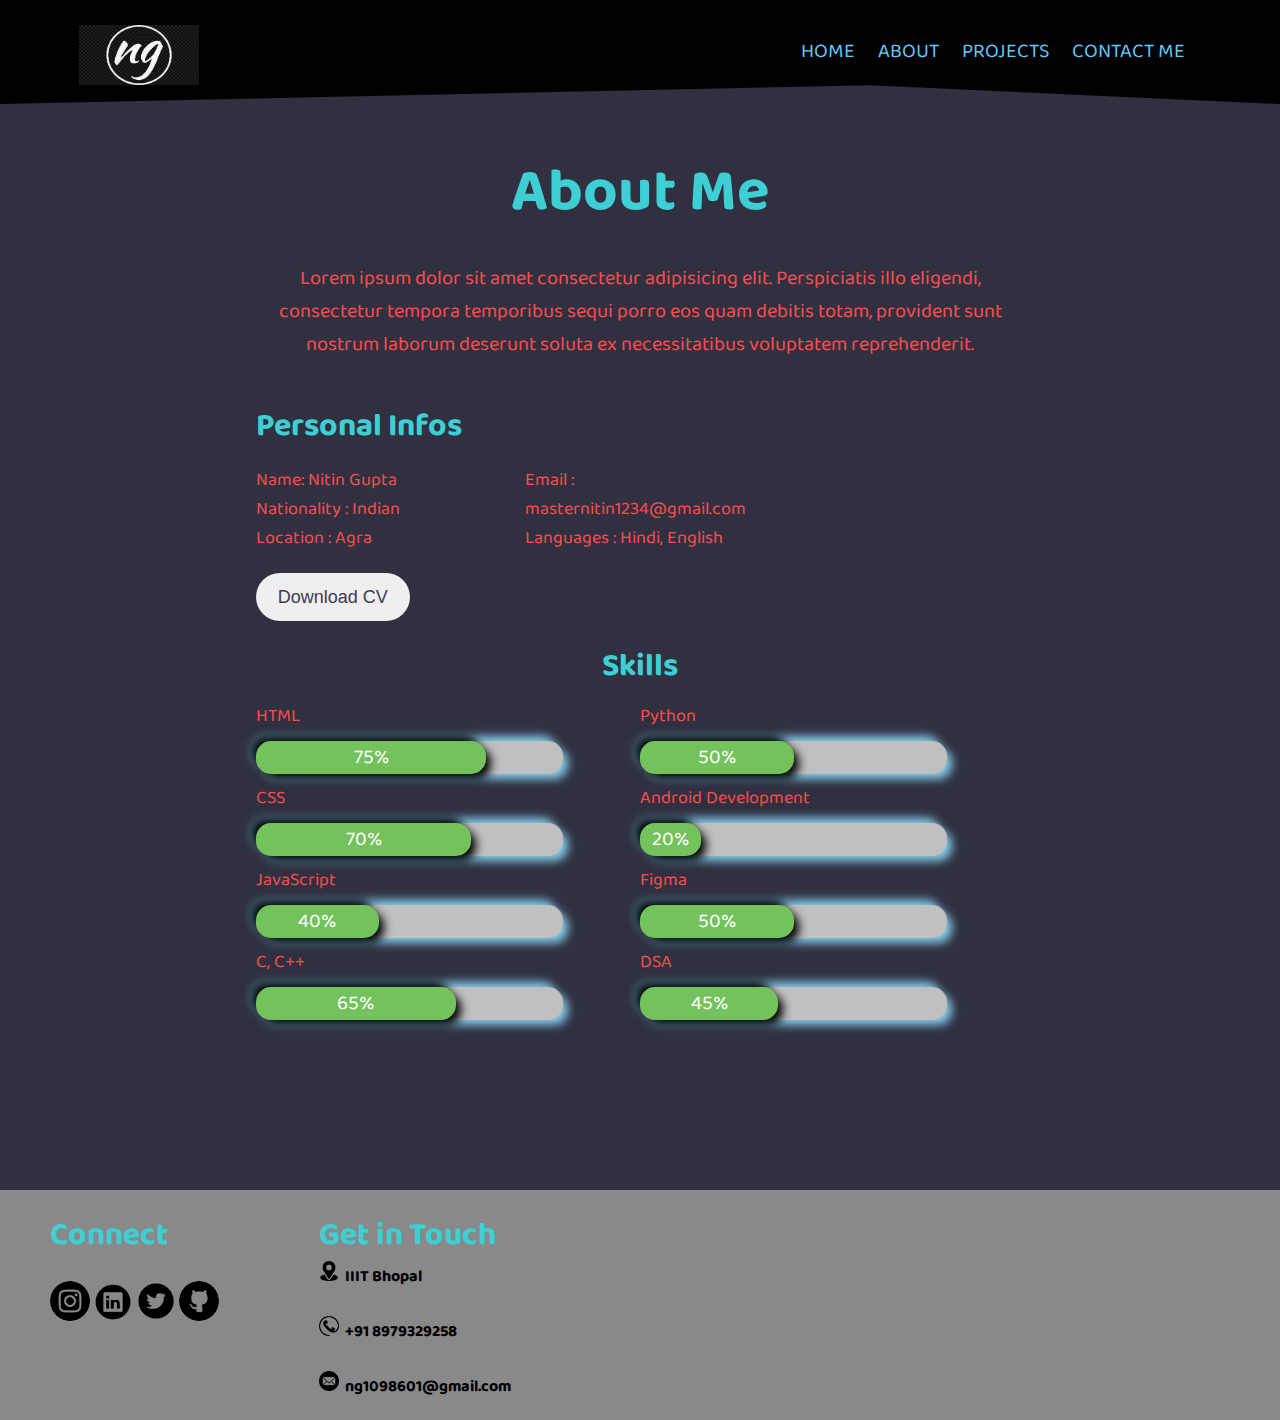
==== about.html @ 758a5ddd "test" ====
<!DOCTYPE html>
<html lang="en">
<head>
    <meta charset="UTF-8">
    <meta http-equiv="X-UA-Compatible" content="IE=edge">
    <meta name="viewport" content="width=device-width, initial-scale=1.0">
    <link rel="stylesheet" href="contact.css">
    <link rel="stylesheet" href="style1.css">
    <link rel="stylesheet" href="about.css">
    <link rel="preconnect" href="https://fonts.gstatic.com">
<link href="https://fonts.googleapis.com/css2?family=Baloo+Bhai+2&display=swap" rel="stylesheet">
    <title>About</title>
</head>
<body>
    <!-- header -->
    <header class="head">
        <div class="container">
            <nav id="main-nav" class=" flex items-center justify-between">
                <div class="left flex items-center">
                    <div class="branding">
                        <img class="logo" src="images/nik logo.png" alt="1">
                    </div>
                    <div class="task">
                        <a href="index.html">Home</a>
                        <a href="about.html">About</a>
                        <a href="projects.html">Projects</a>
                        <a href="contact.html">Contact Me</a>
                    </div>
                </div>
            </nav>
        </div>
    </header>

    <!-- about me start -->
    <h1 class="ab">About Me</h1>
    <div class="def">
        <p class="para">Lorem ipsum dolor sit amet consectetur adipisicing elit. Perspiciatis illo eligendi, consectetur tempora temporibus sequi porro eos quam debitis totam, provident sunt nostrum laborum deserunt soluta ex necessitatibus voluptatem reprehenderit.</p>
    </div>

    <div class="personal">
        <h1>Personal Infos</h1>
        <div class="info">
            <div class="leftinfo">
                <p>Name: Nitin Gupta</p>
                <p>Nationality : Indian</p>
                <p>Location : Agra</p>
            </div>
            <div class="rightinfo">
                <p>Email : masternitin1234@gmail.com</p>
                <p>Languages : Hindi, English</p>
            </div>
        </div>
        <a href="#" target="blank"><button class="cv"type="submit">Download CV</button></a>
    </div>
 <!-- skills start -->
    <h1 id="sk">Skills</h1>
    <div class="skills">
        
        <div class="skillsleft">
            <p>HTML</p>
            <div class="skillcontainer">
                <div class="ski html">75%</div>
            </div>
    
            <p>CSS</p>
            <div class="skillcontainer">
                <div class="ski css">70%</div>
            </div>
            <p>JavaScript</p>
            <div class="skillcontainer">
                <div class="ski javaScript">40%</div>
            </div>
            <p>C, C++</p>
            <div class="skillcontainer">
                <div class="ski c">65%</div>
            </div>
        </div>
        <div class="skillsright">
            <p>Python</p>
            <div class="skillcontainer">
                <div class="ski python">50%</div>
            </div>
            <p>Android Development</p>
            <div class="skillcontainer">
                <div class="ski android">20%</div>
            </div>
            <p>Figma</p>
            <div class="skillcontainer">
                <div class="ski figma">50%</div>
            </div>
            <p>DSA</p>
            <div class="skillcontainer">
                <div class="ski dsa">45%</div>
            </div>
        </div>
    </div>
    <!-- skills end  -->
    

    
    <!-- about me end -->

    <!-- footer -->
    <footer>
        <div class="last">
            <div class="connect">
                <h1>Connect</h1>
            <a href="https://www.instagram.com/nitin_gupta_i20i/" target="blank"><img src="images/insta.png" alt=""></a>
            <a href="https://www.linkedin.com/in/nitin-gupta-b915a81ba" target="blank"><img src="images/linkedln.png" alt=""></a>
            <a href="https://twitter.com/NitinGu13499448" target="blank"><img src="images/twitter.png" alt=""></a>
            <a href="https://github.com/nitingupta-max" target="blank"><img src="images/github.png" alt=""></a>

            </div>
            <div class="college">
                <h1>Get in Touch</h1>
                <h4><img src="images/location.png" alt="">&nbsp IIIT Bhopal</h4><br>
                <h4><img src="images/phone.png" alt="">&nbsp +91 8979329258</h4><br>
                <h4><img src="images/gmail.png" alt="">&nbsp ng1098601@gmail.com</h4>
            </div>
        </div>
    </footer>
    </nav>
    
</body>
</html>
---- contact.css ----
*{
    padding: 0;
    margin: 0;
    box-sizing: border-box;
}
body{
    background-color:#303041;
    font-family: "Baloo Bhai 2";
}
.cont1{
    color: #FFA800;
    justify-content: center;
    text-align: center;
    font-size: 52px;
    padding-top: 40px;
}
.link{
    justify-content: center;
    padding: 40px 0px 40px 0px;
    margin: 40px auto;
    color: aqua;
    text-align: center;
    background:#3D3A50;
    width: 40%;
    border-radius: 24px;
    box-shadow: 6px 6px 10px -1px #000,
                -6px -6px 10px -1px #000

}
button{
    margin-top: 20px;
    height: 3rem;
    width: 70%;
    border: none;
    border-radius: 24px;
    color: #3D3A50;
    font-size: 18px;
}
button:hover{
    transition: 1s;
    transform: scale(1.2);
}
head{
    background: var(--dark);
}
@media (max-width:492px){
    .link{
        width: 60%;
    }
    button{
        width:15rem;
        height: 3rem;


    }
}
---- style1.css ----
@import 'utilities.css';
:root{
    --primary:#63c9f8;
    --dark:#000;
    --pure:#FFFFFF;
    --ternary:#898989;
    --light:#F2F2F2;
    --secondary:#070606;

}
*{
    scroll-behavior: smooth;
    padding: 0;
    margin: 0;
    box-sizing:border-box ;
}
body{
    font-family: "Baloo Bhai 2";
    background-color:#303041;
}
html{
    scroll-behavior: smooth;
}
header{
    background: var(--dark);
    clip-path: polygon(0 0, 100% 0, 100% 100%,68% 82%,0 100%);
}
header nav .left  a{
    color: var(--primary);
    text-decoration: none;
    padding: 10px;
    text-transform: uppercase;
    transition: all 0.3s ease;
    font-size: 20px;

}
header nav .right{
    color: coral;
    text-decoration: none;
    text-transform: uppercase;
    font-size: 20px;
}
.task{
    padding-left: 37rem ;
    margin: 35px auto;
    width: 100%;
}
footer{
    margin-top: 160px;
    background: #898989;
    width: 100%;
    height: 230px;
    
}
.last{
    display: flex;
}
footer .last .connect img{
    height: 40px;
    width: 40px;
    border-radius: 50%;
    margin-top: 20px;
}
footer .last .connect img:hover{
    background: #3DCFD3;
    transform: scale(1.1);
}
footer .last .college img{
    height: 20px;
    width: 20px;

}
.connect{
    margin-left: 50px;
    margin-top: 20px;
    
}
.college{
    margin-left: 100px;
    margin-top: 20px;
}

.logo{
    padding-top:10px ;
    padding-bottom:10px ;
    height: 100px;
    width: 100px;
}

header nav .left a:hover
{
    color: white;
    text-decoration: underline;
}
.container{
    max-width: 1152px;
    padding: 0 15px;
    margin: 0 auto;
}

.photo .pleft img{
    
    width: 450px;
    
}
.photo .pright{
    color:var(--primary);
}

.photo{
    padding: 5rem 0;
}
.branding img {
    margin-top: 15px;
    height: 80px;
    width: 120px;
    filter: invert(96%);
  }
.photo .pright h3{
    margin-top: 50px;
    font-size: 4rem;
    font-weight: 100;
    margin-bottom: 1rem;  
}
.photo .pright h3 span{
    color: var(--primary);
}
.photo .pright p{
    line-height:1.9rem;
    margin-bottom:2rem;

}

.ng{
    border-radius: 50%;
    height: 500px;
    width: 500px;
}

/* section .container-2{
    display: grid;

    grid-template-columns: 1fr 1fr 1fr 1fr;
    /* grid-template-columns: repeat(auto-fill,minmax(200px,1fr)); */
    /* padding-left: 150px;
    padding-right: 150px; */
    /* grid-gap: 40px; */
    /* padding: 100px; */
    /* clip-path: polygon(0 0, 100% 0, 100% 100%,80% 85%,0 100%); */
    /* background: rgb(12, 11, 11); */
/* } */


.item1, .item2{
            
    text-align: center;
    font-size: 20px;
    color: var(--dark);
    /* font-family: cursive; */
    background:lightblue;
    /* padding: 30px; */
    /* border: 2px greenyellow solid; */
    border-radius: 50%;
    overflow: hidden;
    
   
}
.is{
    border-radius: 50%;
    height: 80%;
    width: 80%;
}
.ms{
    text-align: center;
    padding-bottom: 40px;
    font-size: 40px;
}
form{
    background: var(--dark);
    padding-top: 150px;
    padding-bottom: 200px;
}
.form-group input{
    font-size: 18px;
    text-align: center;
    display: block;
    width: 700px;
    padding: 4px;
    border: 2px solid black;
    border-radius: 25px;
    margin: 11px auto;

}
form h1,h3{
    padding-top: 40px;
    padding-bottom: 20px;
    text-align: center;
    color: var(--primary);
}
.btn-1{
    font-size: 20px;
    padding: 5px;
    margin-left: 300px;
    width: 50%;
    cursor: pointer;
}
.btn-1:hover{
    background: var(--primary);
}
section .container-2{
    padding: 40px;
    background-color: bisque;
}
section .container-3{
    display: grid;
    grid-template-columns: 1fr 1fr 1fr 1fr 1fr ;
    /* grid-template-columns: repeat(auto-fill,minmax(200px,1fr)); */
    padding: 60px;
    grid-gap: 30px;
    /* background: rgb(12, 11, 11); */
    background-color: bisque;
    clip-path: polygon(0 0, 100% 0, 100% 100%,80% 85%,0 100%);
}
.hobbies .is{
    height: 200px;
    width: 100%;
    padding: 20px;
    

}

 @media (max-width:1120px){
     .task{
         padding-left: 21rem;
     }
     .logo{
         margin-left:  90px;
     }
     header{
        background: var(--dark);
        clip-path: polygon(0 0, 100% 0, 100% 100%,50% 95%,0 100%);
    }
    .ng{
        margin-left: 55px;
    }
    .pright{
        margin-right: 55px;
    }
 }
 @media (max-width:1024px){
     .photo{
         display: block;
         margin-top: 0px;
         padding: 7rem 0;
     }
     .pright{
         text-align: center;
         justify-content: center;
         margin-top: 0px;
         width: 100%;
     }
     .ng{
         margin-left: 0px;
     }

     
}
@media (max-width:980px){
    .task{
        padding-left: 0rem;
    }
    .logo{
        margin-left: 56px;
    }
     
}
 @media (max-width:620px){
     
 }
 @media (max-width:492px){
     .last{
         display: block;
     }
     .connect{
         padding-top: 20px;
     }
    .college{
        margin-left: 50px;
    }
    footer{
        height: 400px;
    }
 }
---- about.css ----
body{
    font-family: "Baloo Bhai 2";
}
.ab{
    justify-content: center;
    font-size: 60px;
    text-align: center;
    margin-top: 40px;
    color: #3DCFD3;
    font-weight: bolder;
}
.para{
    margin-top: 20px;
    justify-content: center;
    text-align: center;
    font-size: 20px;
    color:#ff4d4d;
}
.def{
    justify-content: center;
    text-align: center;
    width: 60%;
    margin: 0px auto;
}
.personal{
    width: 60%;
    margin: 0px auto;
    margin-top: 40px;
}
.info{
    display: flex;
    margin-top: 14px;
}
.leftinfo, .rightinfo{
    text-align: left;
    width: 35%;
}
p{
    color: #ff4d4d;
    font-size: 18px;
    text-align: left;
}
.cv{
    width: 20%;

}
h1{
    color: #3DCFD3;
}
#sk{
    margin-top: 20px;
    color: #3DCFD3;
    text-align: center;
}
.skills{
    display: flex;
    width: 60%;
    margin: 10px auto;
}
.skillsleft,.skillsright{
    width: 60%;
}
.skillcontainer {
    background-color: rgb(192, 192, 192);
    width: 80%;
    margin-top: 10px;
    margin-bottom: 10px;
    border-radius: 15px;
    box-shadow: 6px 6px 10px -1px skyblue,
                -6px -6px 10px -1px skyblue
}

.ski {
    background-color: rgb(116, 194, 92);
    color: white;
    text-align: center;
    font-size: 20px;
    border-radius: 15px;
    box-shadow: 6px 6px 10px -1px #000,
                -6px -6px 10px -1px #000
}

.html {
    width: 75%;
}

.css {
    width: 70%;
}
.javaScript{
    width: 40%;
}
.c{
    width: 65%;
}
.python{
    width: 50%;
}
.android{
    width: 20%;
}
.figma{
    width: 50%;
}
.dsa{
    width: 45%;
}
@media (max-width:492px){
    .skills{
        display: block;
        width: 100%;
        margin-left: 125px;
    }
}
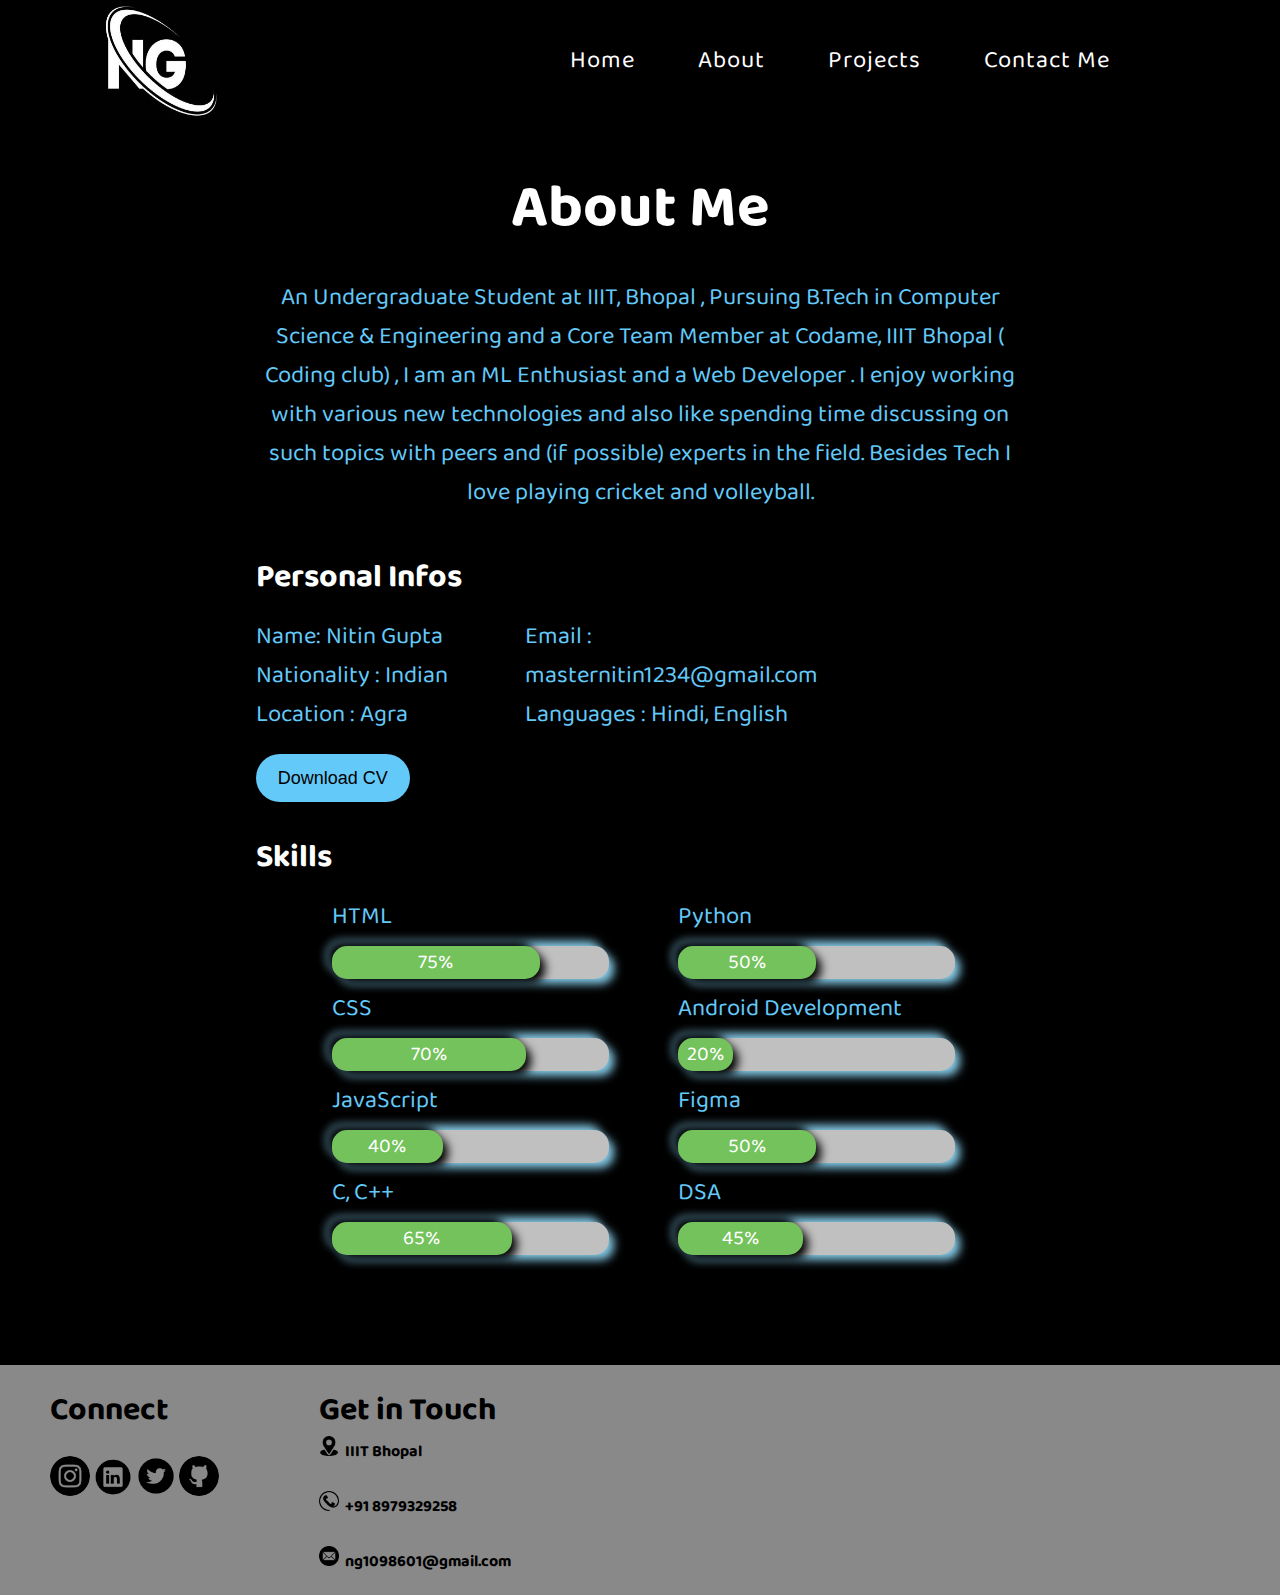
==== commit 005ba318: "resposive" ====
--- a/about.html
+++ b/about.html
@@ -6,6 +6,7 @@
     <meta name="viewport" content="width=device-width, initial-scale=1.0">
     <link rel="stylesheet" href="contact.css">
     <link rel="stylesheet" href="style1.css">
+    <link rel="stylesheet" href="style2.css">
     <link rel="stylesheet" href="about.css">
     <link rel="preconnect" href="https://fonts.gstatic.com">
 <link href="https://fonts.googleapis.com/css2?family=Baloo+Bhai+2&display=swap" rel="stylesheet">
@@ -13,28 +14,30 @@
 </head>
 <body>
     <!-- header -->
-    <header class="head">
-        <div class="container">
-            <nav id="main-nav" class=" flex items-center justify-between">
-                <div class="left flex items-center">
-                    <div class="branding">
-                        <img class="logo" src="images/nik logo.png" alt="1">
-                    </div>
-                    <div class="task">
-                        <a href="index.html">Home</a>
-                        <a href="about.html">About</a>
-                        <a href="projects.html">Projects</a>
-                        <a href="contact.html">Contact Me</a>
-                    </div>
-                </div>
-            </nav>
-        </div>
+    <header class="header">
+        <nav>
+            <img class="logo2" src="images/logo (1).jpg" />
+            <ul>
+              <li>
+                <a href="index.html" target="blank">Home</a>
+              </li>
+              <li>
+                <a href="about.html" target="blank">About</a>
+              </li>
+              <li>
+                <a href="projects.html" target="blank">Projects</a>
+              </li>
+              <li>
+                <a href="contact.html" target="blank">Contact Me</a>
+              </li>
+            </ul>
+          </nav>
     </header>
 
     <!-- about me start -->
     <h1 class="ab">About Me</h1>
     <div class="def">
-        <p class="para">Lorem ipsum dolor sit amet consectetur adipisicing elit. Perspiciatis illo eligendi, consectetur tempora temporibus sequi porro eos quam debitis totam, provident sunt nostrum laborum deserunt soluta ex necessitatibus voluptatem reprehenderit.</p>
+        <p class="para">An Undergraduate Student at IIIT, Bhopal , Pursuing B.Tech in Computer Science & Engineering and a Core Team Member at Codame, IIIT Bhopal ( Coding club) , I am an ML Enthusiast and a Web Developer . I enjoy working with various new technologies and also like spending time discussing on such topics with peers and (if possible) experts in the field. Besides Tech I love playing cricket and volleyball. </p>
     </div>
 
     <div class="personal">
@@ -53,9 +56,8 @@
         <a href="#" target="blank"><button class="cv"type="submit">Download CV</button></a>
     </div>
  <!-- skills start -->
+    <div class="skills">
     <h1 id="sk">Skills</h1>
-    <div class="skills">
-        
         <div class="skillsleft">
             <p>HTML</p>
             <div class="skillcontainer">
@@ -104,7 +106,7 @@
     <footer>
         <div class="last">
             <div class="connect">
-                <h1>Connect</h1>
+                <h1 id="connect">Connect</h1>
             <a href="https://www.instagram.com/nitin_gupta_i20i/" target="blank"><img src="images/insta.png" alt=""></a>
             <a href="https://www.linkedin.com/in/nitin-gupta-b915a81ba" target="blank"><img src="images/linkedln.png" alt=""></a>
             <a href="https://twitter.com/NitinGu13499448" target="blank"><img src="images/twitter.png" alt=""></a>
@@ -112,7 +114,7 @@
 
             </div>
             <div class="college">
-                <h1>Get in Touch</h1>
+                <h1 id="connect">Get in Touch</h1>
                 <h4><img src="images/location.png" alt="">&nbsp IIIT Bhopal</h4><br>
                 <h4><img src="images/phone.png" alt="">&nbsp +91 8979329258</h4><br>
                 <h4><img src="images/gmail.png" alt="">&nbsp ng1098601@gmail.com</h4>
--- a/contact.css
+++ b/contact.css
@@ -8,7 +8,7 @@
     font-family: "Baloo Bhai 2";
 }
 .cont1{
-    color: #FFA800;
+    color: #fff;
     justify-content: center;
     text-align: center;
     font-size: 52px;
@@ -20,11 +20,10 @@
     margin: 40px auto;
     color: aqua;
     text-align: center;
-    background:#3D3A50;
     width: 40%;
     border-radius: 24px;
-    box-shadow: 6px 6px 10px -1px #000,
-                -6px -6px 10px -1px #000
+    box-shadow: 6px 6px 10px -1px #fff,
+                -6px -6px 10px -1px #fff
 
 }
 button{
@@ -33,7 +32,8 @@
     width: 70%;
     border: none;
     border-radius: 24px;
-    color: #3D3A50;
+    background-color:#63c9f8;
+    color: #000;
     font-size: 18px;
 }
 button:hover{
@@ -45,7 +45,7 @@
 }
 @media (max-width:492px){
     .link{
-        width: 60%;
+        width: 82%;
     }
     button{
         width:15rem;
--- a/style1.css
+++ b/style1.css
@@ -16,16 +16,16 @@
 }
 body{
     font-family: "Baloo Bhai 2";
-    background-color:#303041;
+    background-color:#000;
 }
 html{
     scroll-behavior: smooth;
 }
-header{
+/* header{
     background: var(--dark);
     clip-path: polygon(0 0, 100% 0, 100% 100%,68% 82%,0 100%);
-}
-header nav .left  a{
+} */
+/* header nav .left  a{
     color: var(--primary);
     text-decoration: none;
     padding: 10px;
@@ -33,20 +33,20 @@
     transition: all 0.3s ease;
     font-size: 20px;
 
-}
-header nav .right{
+} */
+/* header nav .right{
     color: coral;
     text-decoration: none;
     text-transform: uppercase;
     font-size: 20px;
-}
-.task{
+} */
+/* .task{
     padding-left: 37rem ;
     margin: 35px auto;
     width: 100%;
-}
+} */
 footer{
-    margin-top: 160px;
+    margin-top: 100px;
     background: #898989;
     width: 100%;
     height: 230px;
@@ -80,101 +80,7 @@
     margin-top: 20px;
 }
 
-.logo{
-    padding-top:10px ;
-    padding-bottom:10px ;
-    height: 100px;
-    width: 100px;
-}
 
-header nav .left a:hover
-{
-    color: white;
-    text-decoration: underline;
-}
-.container{
-    max-width: 1152px;
-    padding: 0 15px;
-    margin: 0 auto;
-}
-
-.photo .pleft img{
-    
-    width: 450px;
-    
-}
-.photo .pright{
-    color:var(--primary);
-}
-
-.photo{
-    padding: 5rem 0;
-}
-.branding img {
-    margin-top: 15px;
-    height: 80px;
-    width: 120px;
-    filter: invert(96%);
-  }
-.photo .pright h3{
-    margin-top: 50px;
-    font-size: 4rem;
-    font-weight: 100;
-    margin-bottom: 1rem;  
-}
-.photo .pright h3 span{
-    color: var(--primary);
-}
-.photo .pright p{
-    line-height:1.9rem;
-    margin-bottom:2rem;
-
-}
-
-.ng{
-    border-radius: 50%;
-    height: 500px;
-    width: 500px;
-}
-
-/* section .container-2{
-    display: grid;
-
-    grid-template-columns: 1fr 1fr 1fr 1fr;
-    /* grid-template-columns: repeat(auto-fill,minmax(200px,1fr)); */
-    /* padding-left: 150px;
-    padding-right: 150px; */
-    /* grid-gap: 40px; */
-    /* padding: 100px; */
-    /* clip-path: polygon(0 0, 100% 0, 100% 100%,80% 85%,0 100%); */
-    /* background: rgb(12, 11, 11); */
-/* } */
-
-
-.item1, .item2{
-            
-    text-align: center;
-    font-size: 20px;
-    color: var(--dark);
-    /* font-family: cursive; */
-    background:lightblue;
-    /* padding: 30px; */
-    /* border: 2px greenyellow solid; */
-    border-radius: 50%;
-    overflow: hidden;
-    
-   
-}
-.is{
-    border-radius: 50%;
-    height: 80%;
-    width: 80%;
-}
-.ms{
-    text-align: center;
-    padding-bottom: 40px;
-    font-size: 40px;
-}
 form{
     background: var(--dark);
     padding-top: 150px;
@@ -207,27 +113,7 @@
 .btn-1:hover{
     background: var(--primary);
 }
-section .container-2{
-    padding: 40px;
-    background-color: bisque;
-}
-section .container-3{
-    display: grid;
-    grid-template-columns: 1fr 1fr 1fr 1fr 1fr ;
-    /* grid-template-columns: repeat(auto-fill,minmax(200px,1fr)); */
-    padding: 60px;
-    grid-gap: 30px;
-    /* background: rgb(12, 11, 11); */
-    background-color: bisque;
-    clip-path: polygon(0 0, 100% 0, 100% 100%,80% 85%,0 100%);
-}
-.hobbies .is{
-    height: 200px;
-    width: 100%;
-    padding: 20px;
-    
 
-}
 
  @media (max-width:1120px){
      .task{
--- a/style2.css
+++ b/style2.css
@@ -0,0 +1,137 @@
+*{
+    margin: 0px;
+    padding: 0px;
+    box-sizing: border-box;
+}
+body{
+    background-color: #000;
+    font-family: "Baloo Bhai 2";
+}
+.header{
+    width: 100%;
+    color: #fff;
+    position: relative;
+}
+.header nav a,#para{
+    font-size: 1.5rem;
+}
+
+nav{
+    display: flex;
+    width: 100%;
+    align-items: center;
+    flex-wrap: wrap;
+    padding: 0px 100px 0px 100px;
+}
+.logo2{
+    width: 120px;
+    height: 120px;
+    cursor: pointer;
+    /* filter: invert(1); */
+}
+
+nav ul{
+    flex: 1;
+    text-align: right;
+    padding-right: 40px;
+}
+nav ul li{
+    display: inline-block;
+    list-style: none;
+    margin: 10px 30px;
+}
+nav ul li a{
+    color: #fff;
+    font-size: 17px;
+    letter-spacing: 1px;
+    text-decoration: none;
+}
+nav ul li a:hover{
+    color: #63c9f8;
+    transition: 1ms;
+    text-decoration: underline;
+}
+.text{
+    margin-top: 15%;
+    font-size: 17px;
+    letter-spacing: 1px;
+    line-height: 45px;
+}
+.text h1{
+    font-size: 75px;
+    line-height: 96px;
+}
+.text .cv1{
+    border-radius: 33px;
+    border: none;
+    background-color: aqua;
+    font-family: "Baloo Bhai 2";
+    color: #000;
+    font-size: 1.5rem;
+    padding: 10px 30px;
+    text-decoration: none;
+}
+.text .cv1:hover{
+    transform: scale(1.1);
+    transition: 1s;
+}
+.user{
+    border-radius: 50%;
+    width : 540px;
+    position: absolute;
+    right: 10%;
+    bottom: 356px;
+}
+#body{
+    display: flex;
+    margin: 0px auto;
+    padding: 0px auto;
+    width: 80%;
+}
+
+
+@media (max-width:380px){
+    #body{
+        display: block;
+    }
+    .logo2{
+        display: none;
+    }
+
+    .user{
+        border-radius: 50%;
+        width : 300px;
+        position: inherit;
+        right: 6%;
+        bottom: 356px;
+    }
+    .text h1{
+        font-size: 36px;
+        line-height: 50px;
+    }
+    nav ul{
+        padding-right: -1px;
+        text-align: center;
+    }
+    nav{
+        padding: 0px 0px 0px 0px;
+    }
+    .last{
+        display: block;
+    }
+    .connect{
+        padding-top: 20px;
+    }
+   .college{
+       margin-left: 50px;
+   }
+   .header nav a{
+       font-size:18px;
+   }
+   footer{
+       height: 400px;
+   }
+   .nik_img{
+       margin-top: 43px;
+   }
+}--- a/about.css
+++ b/about.css
@@ -1,20 +1,23 @@
 body{
     font-family: "Baloo Bhai 2";
+    margin: 0px;
+    padding: 0px;
+    box-sizing: border-box;
 }
 .ab{
     justify-content: center;
     font-size: 60px;
     text-align: center;
     margin-top: 40px;
-    color: #3DCFD3;
+    color: #fff;
     font-weight: bolder;
 }
 .para{
     margin-top: 20px;
     justify-content: center;
     text-align: center;
-    font-size: 20px;
-    color:#ff4d4d;
+    font-size: 1.5rem;
+    color:#63c9f8;
 }
 .def{
     justify-content: center;
@@ -36,8 +39,8 @@
     width: 35%;
 }
 p{
-    color: #ff4d4d;
-    font-size: 18px;
+    color: #63c9f8;
+    font-size: 1.5rem;
     text-align: left;
 }
 .cv{
@@ -45,20 +48,26 @@
 
 }
 h1{
-    color: #3DCFD3;
+    color: #fff;
 }
 #sk{
     margin-top: 20px;
-    color: #3DCFD3;
-    text-align: center;
+    color: #fff;
+    text-align: left;
 }
 .skills{
     display: flex;
     width: 60%;
     margin: 10px auto;
 }
-.skillsleft,.skillsright{
+.skillsleft{
+    margin-top: 85px;
     width: 60%;
+}
+.skillsright{
+    margin-top: 85px;
+    width: 60%;
+
 }
 .skillcontainer {
     background-color: rgb(192, 192, 192);
@@ -78,6 +87,9 @@
     border-radius: 15px;
     box-shadow: 6px 6px 10px -1px #000,
                 -6px -6px 10px -1px #000
+}
+#connect{
+    color: #000;
 }
 
 .html {
@@ -105,11 +117,30 @@
 .dsa{
     width: 45%;
 }
-@media (max-width:492px){
+@media (max-width:380px){
     .skills{
         display: block;
         width: 100%;
-        margin-left: 125px;
+        margin-left: 20px;
+    }
+    .cv{
+        width: 40%;
+    }
+    .personal{
+        width: 90%;
+    }
+    .info{
+        display: block;
+    }
+    .leftinfo, .rightinfo{
+        text-align: left;
+        width: 90%;
+    }
+    .para, p{
+        font-size: 18px;
+    }
+    .def{
+        width: 90%;
     }
 }
 
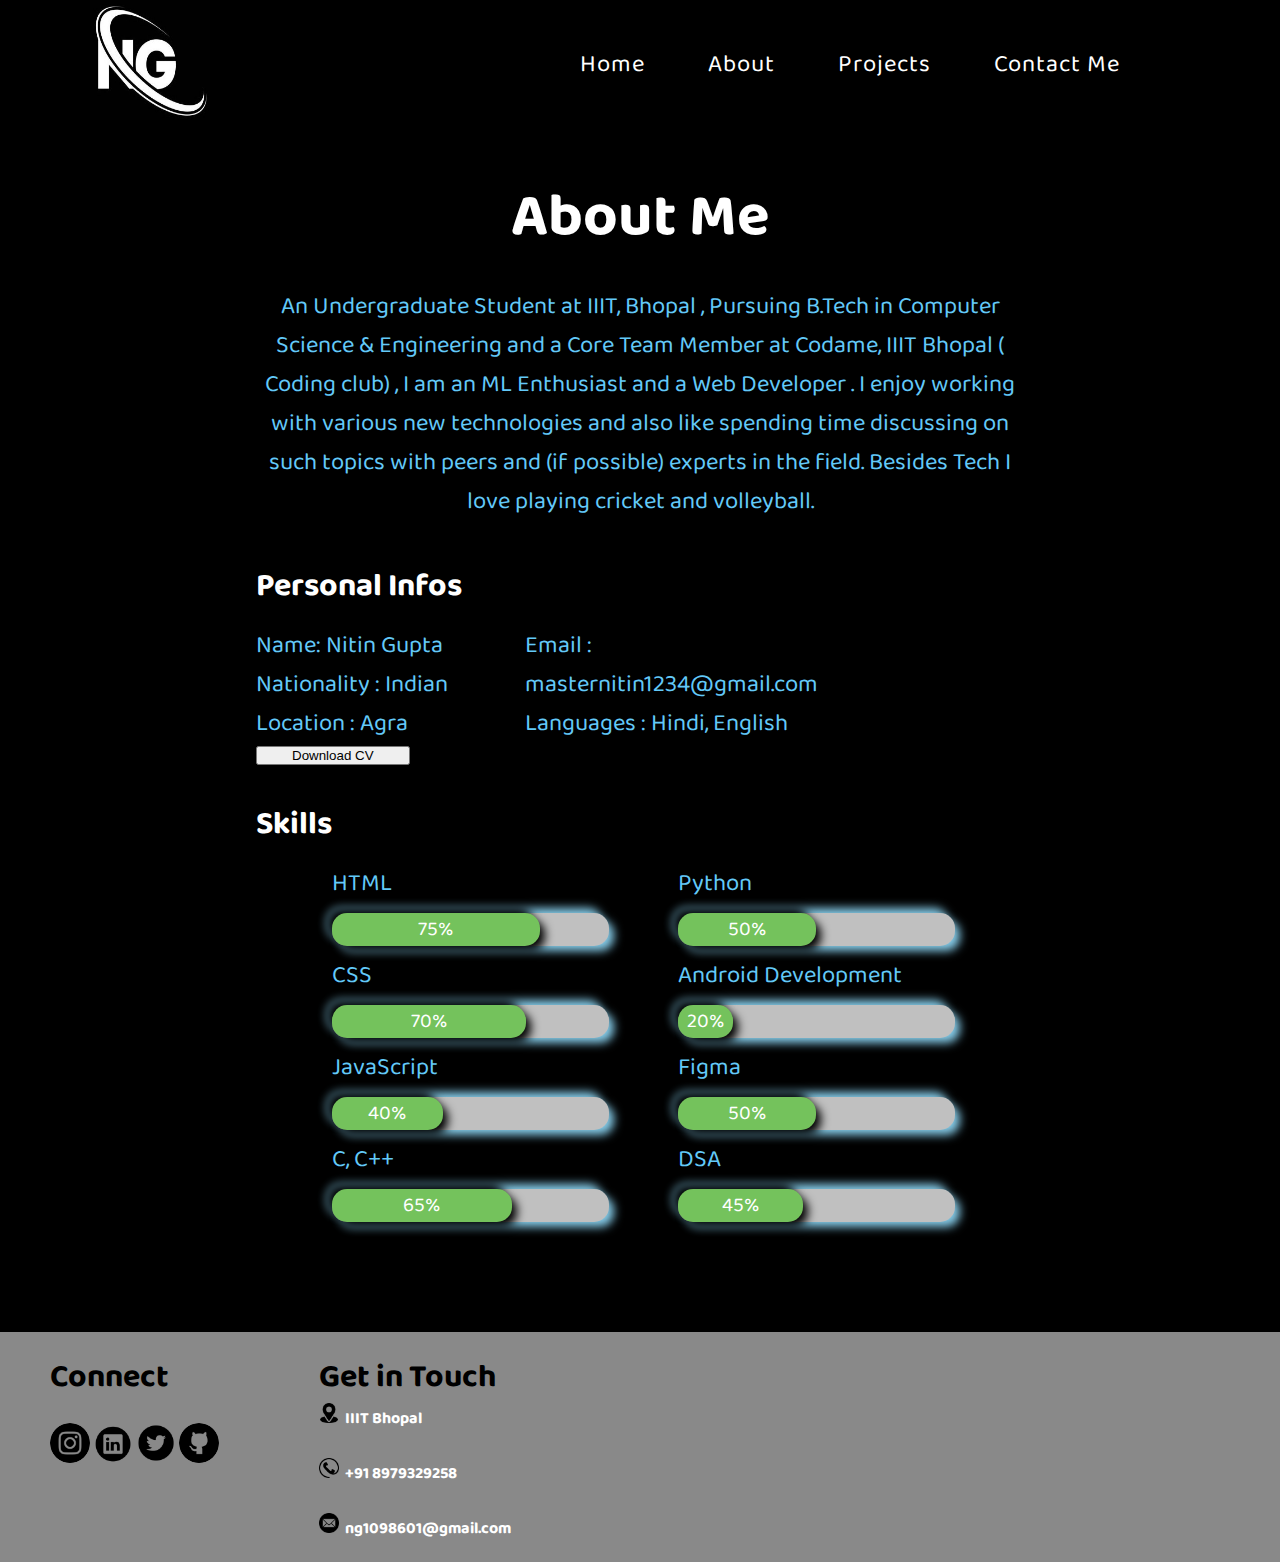
==== commit a0c2e083: "Added JavaScript and Hamberger icon" ====
--- a/about.html
+++ b/about.html
@@ -4,19 +4,23 @@
     <meta charset="UTF-8">
     <meta http-equiv="X-UA-Compatible" content="IE=edge">
     <meta name="viewport" content="width=device-width, initial-scale=1.0">
-    <link rel="stylesheet" href="contact.css">
-    <link rel="stylesheet" href="style1.css">
-    <link rel="stylesheet" href="style2.css">
-    <link rel="stylesheet" href="about.css">
+    <link rel="stylesheet" href="css/contact.css">
+    <link rel="stylesheet" href="css/style1.css">
+    <link rel="stylesheet" href="css/style2.css">
+    <link rel="stylesheet" href="css/about.css">
     <link rel="preconnect" href="https://fonts.gstatic.com">
 <link href="https://fonts.googleapis.com/css2?family=Baloo+Bhai+2&display=swap" rel="stylesheet">
     <title>About</title>
 </head>
 <body>
-    <!-- header -->
-    <header class="header">
-        <nav>
-            <img class="logo2" src="images/logo (1).jpg" />
+    <div class="site-main-wrapper">
+      <img src="images/logo (1).jpg" alt="" id="m-l">
+
+        <button class="hamberger">
+            <img id="ham"src="images/hamberger.png" alt="">
+          </button>
+          <div class="mobile-nav">
+            <button class="times"><img src="images/times.png" alt=""></button>
             <ul>
               <li>
                 <a href="index.html" target="blank">Home</a>
@@ -31,8 +35,30 @@
                 <a href="contact.html" target="blank">Contact Me</a>
               </li>
             </ul>
-          </nav>
-    </header>
+          </div>
+        <!-- header -->
+        <div class="header">
+            <nav id="main_nav">
+              <div id="img_logo">
+                <img class="logo2" src="images/logo (1).jpg" />
+              </div>
+              <div class="nav_links">
+                <ul>
+                  <li>
+                    <a href="index.html" target="blank">Home</a>
+                  </li>
+                  <li>
+                    <a href="about.html" target="blank">About</a>
+                  </li>
+                  <li>
+                    <a href="projects.html" target="blank">Projects</a>
+                  </li>
+                  <li>
+                    <a href="contact.html" target="blank">Contact Me</a>
+                  </li>
+                </ul>
+              </div>
+            </nav>
 
     <!-- about me start -->
     <h1 class="ab">About Me</h1>
@@ -122,6 +148,9 @@
         </div>
     </footer>
     </nav>
+    </div>
+
+    <script src="app.js"></script>
     
 </body>
 </html>--- a/css/contact.css
+++ b/css/contact.css
@@ -0,0 +1,56 @@
+*{
+    padding: 0;
+    margin: 0;
+    box-sizing: border-box;
+}
+body{
+    background-color:#303041;
+    font-family: "Baloo Bhai 2";
+}
+.cont1{
+    color: #fff;
+    justify-content: center;
+    text-align: center;
+    font-size: 52px;
+    padding-top: 40px;
+}
+.link{
+    justify-content: center;
+    padding: 40px 0px 40px 0px;
+    margin: 40px auto;
+    color: aqua;
+    text-align: center;
+    width: 40%;
+    border-radius: 24px;
+    box-shadow: 6px 6px 10px -1px #fff,
+                -6px -6px 10px -1px #fff
+
+}
+.link a button{
+    margin-top: 20px;
+    height: 3rem;
+    width: 70%;
+    border: none;
+    border-radius: 24px;
+    background-color:#63c9f8;
+    color: #000;
+    font-size: 18px;
+}
+button:hover{
+    transition: 1s;
+    transform: scale(1.2);
+}
+head{
+    background: var(--dark);
+}
+@media (max-width:440px){
+    .link{
+        width: 82%;
+    }
+    button{
+        width:15rem;
+        height: 3rem;
+
+
+    }
+}--- a/css/style1.css
+++ b/css/style1.css
@@ -0,0 +1,179 @@
+@import 'utilities.css';
+:root{
+    --primary:#63c9f8;
+    --dark:#000;
+    --pure:#FFFFFF;
+    --ternary:#898989;
+    --light:#F2F2F2;
+    --secondary:#070606;
+
+}
+*{
+    scroll-behavior: smooth;
+    padding: 0;
+    margin: 0;
+    box-sizing:border-box ;
+}
+body{
+    font-family: "Baloo Bhai 2";
+    background-color:#000;
+}
+html{
+    scroll-behavior: smooth;
+}
+/* header{
+    background: var(--dark);
+    clip-path: polygon(0 0, 100% 0, 100% 100%,68% 82%,0 100%);
+} */
+/* header nav .left  a{
+    color: var(--primary);
+    text-decoration: none;
+    padding: 10px;
+    text-transform: uppercase;
+    transition: all 0.3s ease;
+    font-size: 20px;
+
+} */
+/* header nav .right{
+    color: coral;
+    text-decoration: none;
+    text-transform: uppercase;
+    font-size: 20px;
+} */
+/* .task{
+    padding-left: 37rem ;
+    margin: 35px auto;
+    width: 100%;
+} */
+footer{
+    margin-top: 100px;
+    background: #898989;
+    width: 100%;
+    height: 230px;
+    
+}
+.last{
+    display: flex;
+}
+footer .last .connect img{
+    height: 40px;
+    width: 40px;
+    border-radius: 50%;
+    margin-top: 20px;
+}
+footer .last .connect img:hover{
+    background: #3DCFD3;
+    transform: scale(1.1);
+}
+footer .last .college img{
+    height: 20px;
+    width: 20px;
+
+}
+.connect{
+    margin-left: 50px;
+    margin-top: 20px;
+    
+}
+.college{
+    margin-left: 100px;
+    margin-top: 20px;
+}
+
+
+form{
+    background: var(--dark);
+    padding-top: 150px;
+    padding-bottom: 200px;
+}
+.form-group input{
+    font-size: 18px;
+    text-align: center;
+    display: block;
+    width: 700px;
+    padding: 4px;
+    border: 2px solid black;
+    border-radius: 25px;
+    margin: 11px auto;
+
+}
+form h1,h3{
+    padding-top: 40px;
+    padding-bottom: 20px;
+    text-align: center;
+    color: var(--primary);
+}
+.btn-1{
+    font-size: 20px;
+    padding: 5px;
+    margin-left: 300px;
+    width: 50%;
+    cursor: pointer;
+}
+.btn-1:hover{
+    background: var(--primary);
+}
+
+
+ @media (max-width:1120px){
+     .task{
+         padding-left: 21rem;
+     }
+     .logo{
+         margin-left:  90px;
+     }
+     header{
+        background: var(--dark);
+        clip-path: polygon(0 0, 100% 0, 100% 100%,50% 95%,0 100%);
+    }
+    .ng{
+        margin-left: 55px;
+    }
+    .pright{
+        margin-right: 55px;
+    }
+ }
+ @media (max-width:1024px){
+     .photo{
+         display: block;
+         margin-top: 0px;
+         padding: 7rem 0;
+     }
+     .pright{
+         text-align: center;
+         justify-content: center;
+         margin-top: 0px;
+         width: 100%;
+     }
+     .ng{
+         margin-left: 0px;
+     }
+
+     
+}
+@media (max-width:980px){
+    .task{
+        padding-left: 0rem;
+    }
+    .logo{
+        margin-left: 56px;
+    }
+     
+}
+ @media (max-width:620px){
+     
+ }
+ @media (max-width:440px){
+     .last{
+         display: block;
+     }
+     .connect{
+         padding-top: 20px;
+     }
+    .college{
+        margin-left: 50px;
+    }
+    footer{
+        height: 400px;
+    }
+ }
--- a/css/style2.css
+++ b/css/style2.css
@@ -0,0 +1,246 @@
+*{
+    margin: 0px;
+    padding: 0px;
+    box-sizing: border-box;
+}
+body{
+    background-color: #000;
+    font-family: "Baloo Bhai 2";
+}
+.header{
+    width: 100%;
+    color: #fff;
+    position: relative;
+}
+.header nav a,#para{
+    font-size: 1.5rem;
+}
+
+nav{
+    display: flex;
+    width: 100%;
+    align-items: center;
+    flex-wrap: wrap;
+    padding: 0px 7% 0px 7%;
+}
+.logo2{
+    width: 120px;
+    height: 120px;
+    cursor: pointer;
+    /* filter: invert(1); */
+}
+#img_logo{
+    width: 25%;
+}
+.nav_links{
+    width: 75%;
+}
+
+nav ul{
+    flex: 1;
+    text-align: right;
+    padding-right: 40px;
+}
+nav ul li{
+    display: inline-block;
+    list-style: none;
+    margin: 10px 30px;
+}
+nav ul li a{
+    color: #fff;
+    font-size: 17px;
+    letter-spacing: 1px;
+    text-decoration: none;
+}
+nav ul li a:hover{
+    color: #63c9f8;
+    transition: 1ms;
+    text-decoration: underline;
+}
+.text{
+    margin-top: 15%;
+    font-size: 17px;
+    width: 48%;
+    letter-spacing: 1px;
+    line-height: 45px;
+}
+.text h1{
+    font-size: 75px;
+    line-height: 96px;
+}
+.text .cv1{
+    border-radius: 33px;
+    border: none;
+    background-color: aqua;
+    font-family: "Baloo Bhai 2";
+    color: #000;
+    font-size: 1.5rem;
+    padding: 10px 30px;
+    text-decoration: none;
+}
+.text .cv1:hover{
+    transform: scale(1.1);
+    transition: 1s;
+}
+.nik_img{
+    width: 48%;
+}
+.user{
+    border-radius: 50%;
+    width : 25%;
+    position: absolute;
+    right: 14%;
+    bottom: 356px;
+}
+#body{
+    display: flex;
+    margin: 0px auto;
+    padding: 0px auto;
+    width: 80%;
+}
+.site-main-wrapper{
+    position: relative;
+}
+.hamberger{
+    position: absolute;
+    top:40px;
+    right: 40px;
+    z-index: 11;
+    background: none;
+    border: none;
+    outline: none;
+    cursor: pointer;
+
+}
+#ham{
+    width: 40px;
+    height: 40px;
+    filter: invert(1);
+}
+.times img{
+    width: 40px;
+    height: 40px;
+    /* filter: invert(1); */
+}
+.times{
+    position: fixed;
+    top: 30px;
+    right: 30px;
+    background: none;
+    border: none;
+    outline: none;
+    cursor: pointer;
+    filter: invert(1);
+}
+.mobile-nav{
+    font-size: 2rem;
+    position: fixed;
+    top:0;
+    left: 0;
+    z-index: 1001;
+    background-color: #000;
+    width: 100%;
+    height: 100%;
+    padding: 2rem;
+    padding-top: 5rem;
+    transform: translateX(-100%);
+    transition: all 0.5s ease-in-out;
+}
+.open{
+    transform: translateX(0);
+}
+.mobile-nav ul{
+    list-style: none;
+}
+.mobile-nav ul li a{
+    color: white;
+    text-decoration: none;
+}
+.mobile-nav ul li a:hover{
+    color: aqua;
+    transform: scale(1.1);
+}
+@media (max-width:1024px){
+    .m-l{
+        width: 10%;
+        height: 10%;
+    }
+    .header #main_nav{
+        display: none;
+    }
+    #body{
+        display: block;
+    }
+}
+@media (min-width:1024px){
+    #m-l{
+        display: none;
+    }
+    #ham{
+        display: none;
+    }
+
+}
+
+
+@media (max-width:440px){
+    #body{
+        /* display: block; */
+        flex-direction: row-reverse;
+        justify-content: center;
+    }
+    #m-l{
+        width: 60px;
+        height: 60px;
+        margin: 29px 0px -25px 38px;
+    }
+
+    .user{
+        border-radius: 50%;
+        width : 100%;
+        position: inherit;
+        justify-content: center;
+        padding: 0px auto;
+    }
+    .text{
+        width: 100%;
+        margin-top: 12%;
+        line-height: 35px
+    }
+    .text h1{
+        font-size: 36px;
+        line-height: 50px;
+    }
+    nav ul{
+        padding-right: -1px;
+        text-align: center;
+    }
+    /* nav{
+        padding: 0px 0px 0px 0px;
+    } */
+    .last{
+        display: block;
+    }
+    .nik_img{
+        width: 100%;
+    }
+    .connect{
+        padding-top: 20px;
+    }
+   .college{
+       margin-left: 50px;
+   }
+   .header nav a{
+       font-size:18px;
+   }
+   footer{
+       height: 400px;
+   }
+   .nik_img{
+       margin-top: 20px;
+   }
+   .text .cv1{
+       padding: 3px 20px;
+       margin: -7px 0px -1px 70px;
+   }
+}--- a/css/about.css
+++ b/css/about.css
@@ -0,0 +1,156 @@
+body{
+    font-family: "Baloo Bhai 2";
+    margin: 0px;
+    padding: 0px;
+    box-sizing: border-box;
+}
+.ab{
+    justify-content: center;
+    font-size: 60px;
+    text-align: center;
+    margin-top: 40px;
+    color: #fff;
+    font-weight: bolder;
+}
+.para{
+    margin-top: 20px;
+    justify-content: center;
+    text-align: center;
+    font-size: 1.5rem;
+    color:#63c9f8;
+}
+.def{
+    justify-content: center;
+    text-align: center;
+    width: 60%;
+    margin: 0px auto;
+}
+.personal{
+    width: 60%;
+    margin: 0px auto;
+    margin-top: 40px;
+}
+.info{
+    display: flex;
+    margin-top: 14px;
+}
+.leftinfo, .rightinfo{
+    text-align: left;
+    width: 35%;
+}
+p{
+    color: #63c9f8;
+    font-size: 1.5rem;
+    text-align: left;
+}
+.cv{
+    width: 20%;
+
+}
+h1{
+    color: #fff;
+}
+#sk{
+    margin-top: 20px;
+    color: #fff;
+    text-align: left;
+}
+.skills{
+    display: flex;
+    width: 60%;
+    margin: 10px auto;
+}
+.skillsleft{
+    margin-top: 85px;
+    width: 60%;
+}
+.skillsright{
+    margin-top: 85px;
+    width: 60%;
+
+}
+.skillcontainer {
+    background-color: rgb(192, 192, 192);
+    width: 80%;
+    margin-top: 10px;
+    margin-bottom: 10px;
+    border-radius: 15px;
+    box-shadow: 6px 6px 10px -1px skyblue,
+                -6px -6px 10px -1px skyblue
+}
+
+.ski {
+    background-color: rgb(116, 194, 92);
+    color: white;
+    text-align: center;
+    font-size: 20px;
+    border-radius: 15px;
+    box-shadow: 6px 6px 10px -1px #000,
+                -6px -6px 10px -1px #000
+}
+#connect{
+    color: #000;
+}
+
+.html {
+    width: 75%;
+}
+
+.css {
+    width: 70%;
+}
+.javaScript{
+    width: 40%;
+}
+.c{
+    width: 65%;
+}
+.python{
+    width: 50%;
+}
+.android{
+    width: 20%;
+}
+.figma{
+    width: 50%;
+}
+.dsa{
+    width: 45%;
+}
+@media (max-width:440px){
+    .skills{
+        display: block;
+        width: 100%;
+        margin-left: 20px;
+    }
+    .cv{
+        width: 40%;
+    }
+    .personal{
+        width: 90%;
+    }
+    .info{
+        display: block;
+    }
+    .leftinfo, .rightinfo{
+        text-align: left;
+        width: 90%;
+    }
+    .skillsleft,.skillsright {
+        margin-top: 5px;
+        margin-left: 5%;
+        width: 90%;
+    }
+    .para, p{
+        font-size: 18px;
+    }
+    .para{
+        text-align: left;
+    }
+    .def{
+        width: 90%;
+    }
+}
+
+
+
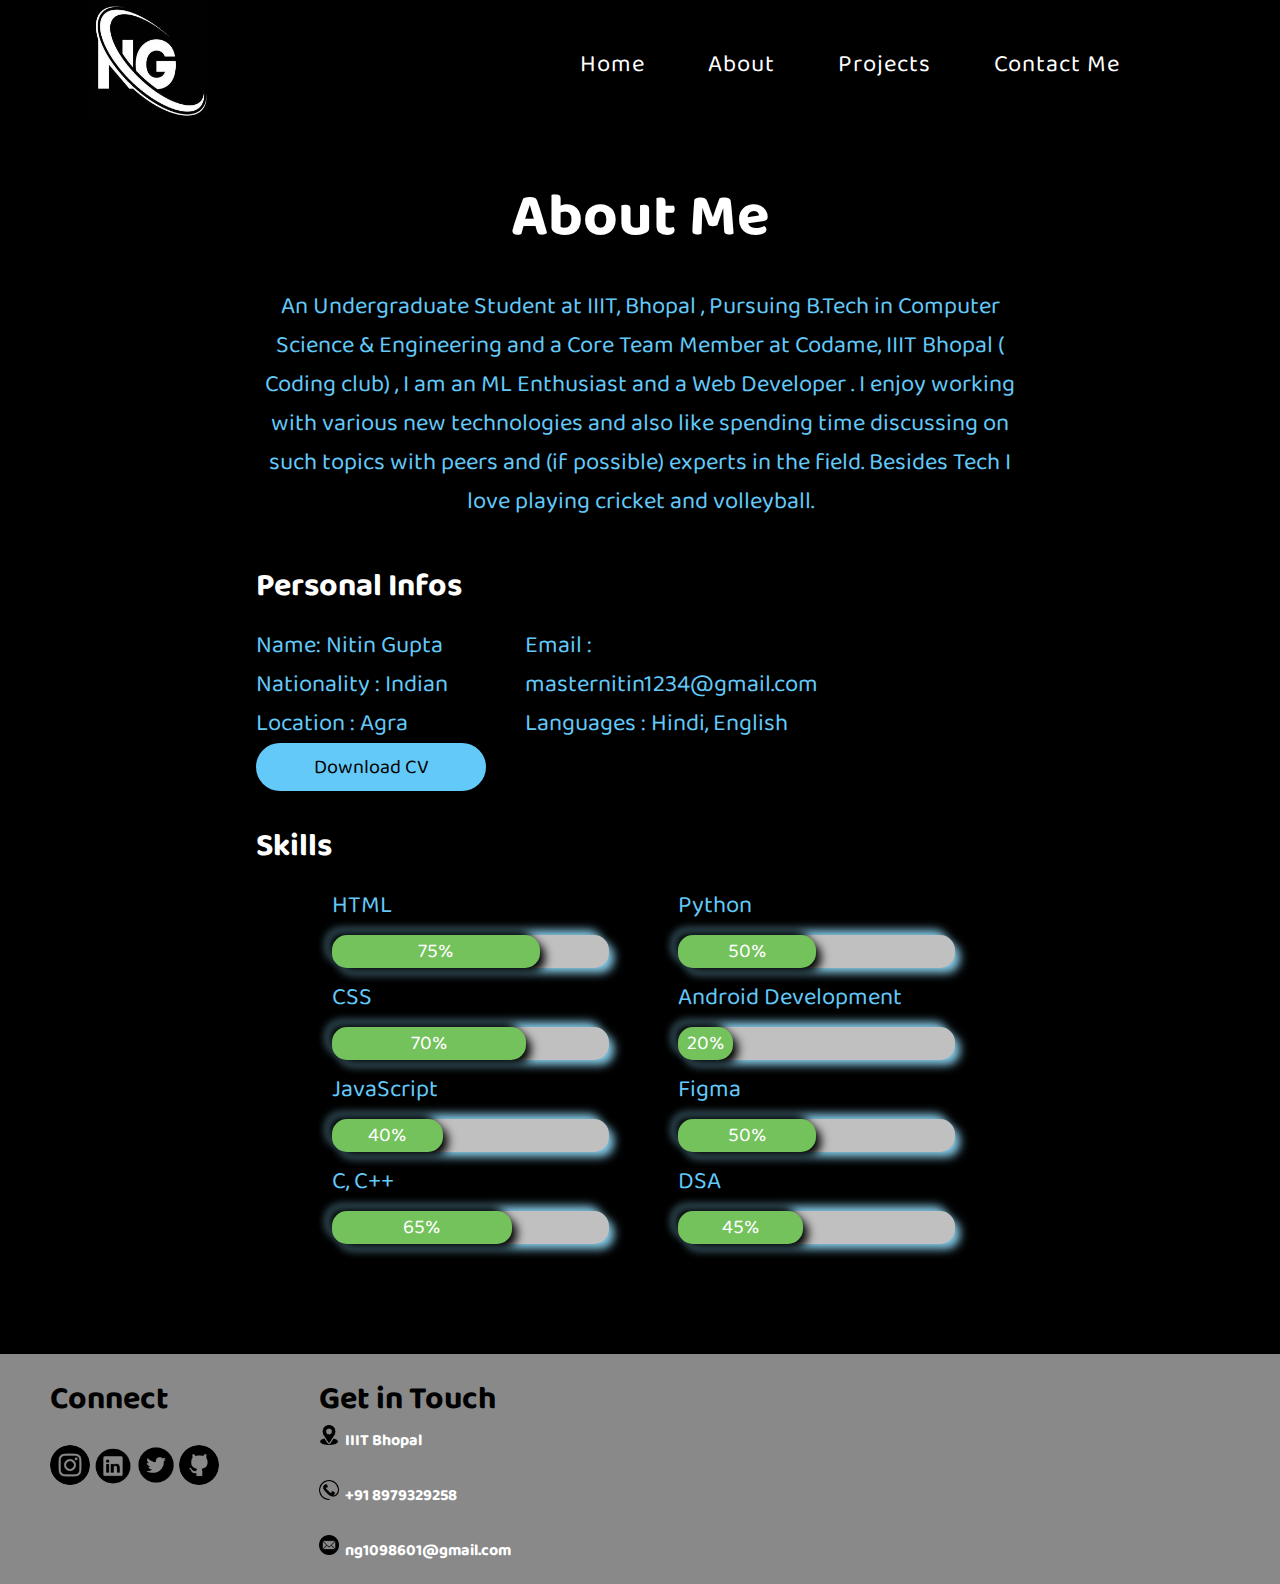
==== commit 5a090756: "Changes in css of buttons" ====
--- a/about.html
+++ b/about.html
@@ -23,16 +23,16 @@
             <button class="times"><img src="images/times.png" alt=""></button>
             <ul>
               <li>
-                <a href="index.html" target="blank">Home</a>
+                <a href="index.html" >Home</a>
               </li>
               <li>
-                <a href="about.html" target="blank">About</a>
+                <a href="about.html" >About</a>
               </li>
               <li>
-                <a href="projects.html" target="blank">Projects</a>
+                <a href="projects.html" >Projects</a>
               </li>
               <li>
-                <a href="contact.html" target="blank">Contact Me</a>
+                <a href="contact.html" >Contact Me</a>
               </li>
             </ul>
           </div>
@@ -45,16 +45,16 @@
               <div class="nav_links">
                 <ul>
                   <li>
-                    <a href="index.html" target="blank">Home</a>
+                    <a href="index.html" >Home</a>
                   </li>
                   <li>
-                    <a href="about.html" target="blank">About</a>
+                    <a href="about.html" >About</a>
                   </li>
                   <li>
-                    <a href="projects.html" target="blank">Projects</a>
+                    <a href="projects.html" >Projects</a>
                   </li>
                   <li>
-                    <a href="contact.html" target="blank">Contact Me</a>
+                    <a href="contact.html" >Contact Me</a>
                   </li>
                 </ul>
               </div>
--- a/css/style2.css
+++ b/css/style2.css
@@ -165,6 +165,12 @@
         width: 10%;
         height: 10%;
     }
+    #m-l{
+        margin-top: 3%;
+        margin-left: 5%;
+        width: 10%;
+        height:10%;
+    }
     .header #main_nav{
         display: none;
     }
--- a/css/about.css
+++ b/css/about.css
@@ -44,7 +44,14 @@
     text-align: left;
 }
 .cv{
-    width: 20%;
+    width: 30%;
+    padding: 1% 4%;
+    background-color: #63c9f8;
+    color: black;
+    font-family:"Baloo Bhai 2" ;
+    font-size: 20px;
+    border: none;
+    border-radius: 28px;
 
 }
 h1{
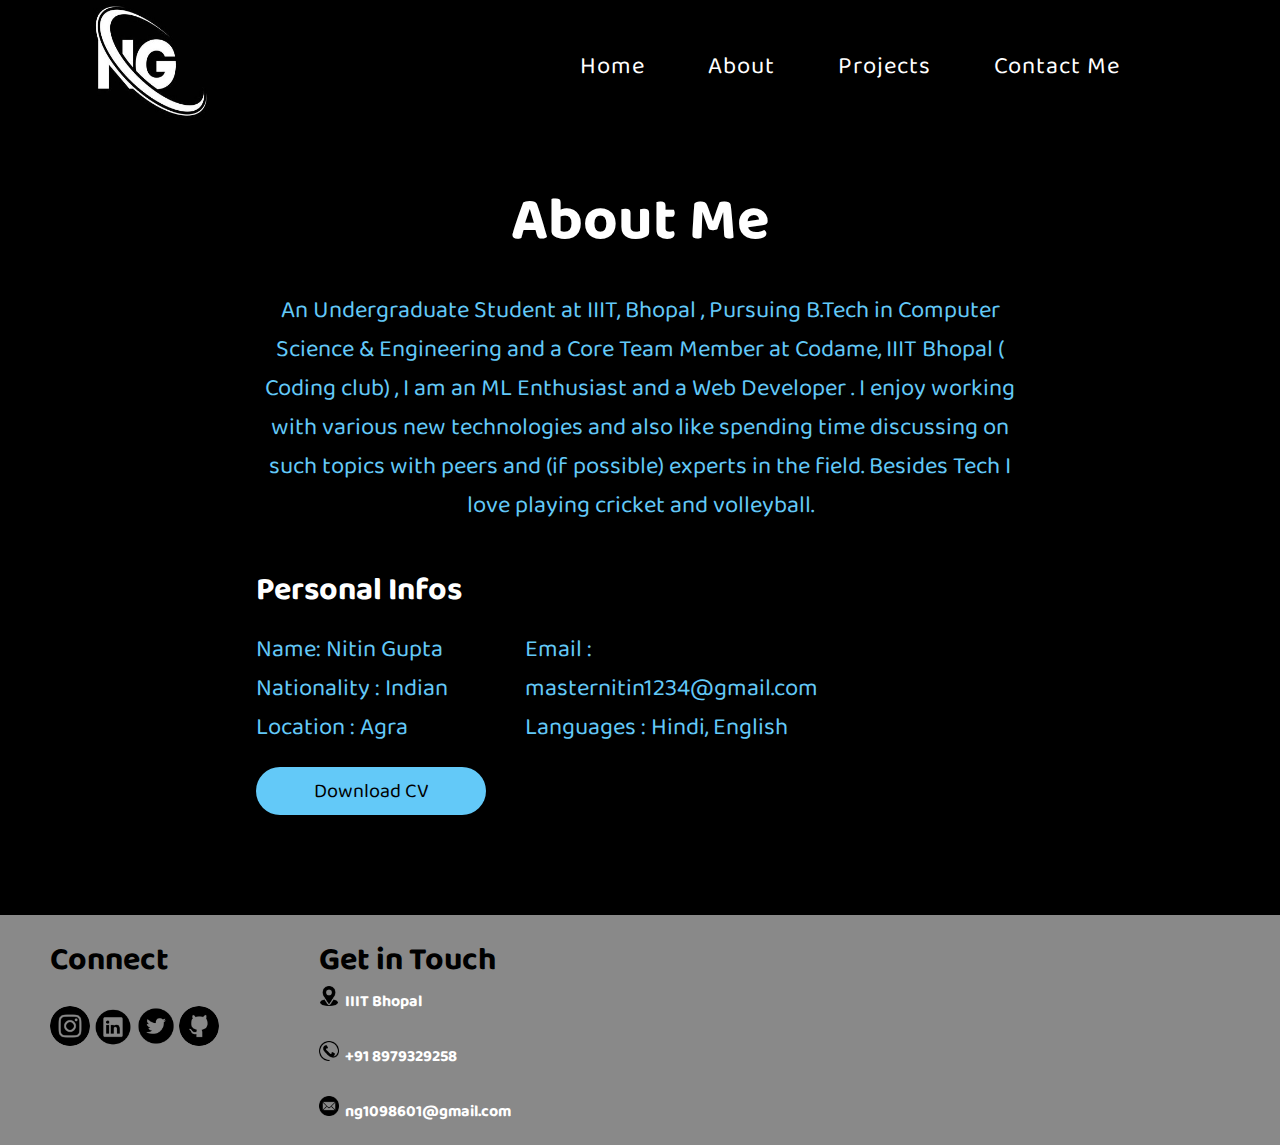
==== commit c79945b3: "changes in css and button" ====
--- a/about.html
+++ b/about.html
@@ -14,7 +14,7 @@
 </head>
 <body>
     <div class="site-main-wrapper">
-      <img src="images/logo (1).jpg" alt="" id="m-l">
+      <a href="index.html"><img src="images/logo (1).jpg" alt="" id="m-l"></a>
 
         <button class="hamberger">
             <img id="ham"src="images/hamberger.png" alt="">
@@ -40,7 +40,8 @@
         <div class="header">
             <nav id="main_nav">
               <div id="img_logo">
-                <img class="logo2" src="images/logo (1).jpg" />
+            <a href="index.html"><img class="logo2" src="images/logo (1).jpg" /></a>
+                
               </div>
               <div class="nav_links">
                 <ul>
@@ -79,10 +80,10 @@
                 <p>Languages : Hindi, English</p>
             </div>
         </div>
-        <a href="#" target="blank"><button class="cv"type="submit">Download CV</button></a>
+        <a href="resume.pdf" target="blank"><button class="cv"type="submit">Download CV</button></a>
     </div>
  <!-- skills start -->
-    <div class="skills">
+    <!-- <div class="skills">
     <h1 id="sk">Skills</h1>
         <div class="skillsleft">
             <p>HTML</p>
@@ -121,7 +122,7 @@
                 <div class="ski dsa">45%</div>
             </div>
         </div>
-    </div>
+    </div> -->
     <!-- skills end  -->
     
 
--- a/css/style1.css
+++ b/css/style1.css
@@ -148,8 +148,21 @@
      .ng{
          margin-left: 0px;
      }
+     .text h1 {
+        font-size: 46px;
+        line-height: 69px;
+     }
 
-     
+    .header nav a, #para {
+        font-size: 1.3rem;
+    }
+    .user {
+        border-radius: 50%;
+        width: 37%;
+        position: absolute;
+        right: 9%;
+        bottom: 431px;
+    }
 }
 @media (max-width:980px){
     .task{
--- a/css/about.css
+++ b/css/about.css
@@ -52,6 +52,7 @@
     font-size: 20px;
     border: none;
     border-radius: 28px;
+    margin-top: 20px;
 
 }
 h1{
@@ -99,7 +100,7 @@
     color: #000;
 }
 
-.html {
+/* .html {
     width: 75%;
 }
 
@@ -123,6 +124,15 @@
 }
 .dsa{
     width: 45%;
+} */
+
+@media (max-width:1024px){
+    .def{
+        width: 80%;
+    }
+    .personal{
+        width: 80%;
+    }
 }
 @media (max-width:440px){
     .skills{
@@ -131,7 +141,7 @@
         margin-left: 20px;
     }
     .cv{
-        width: 40%;
+        width: 50%;
     }
     .personal{
         width: 90%;
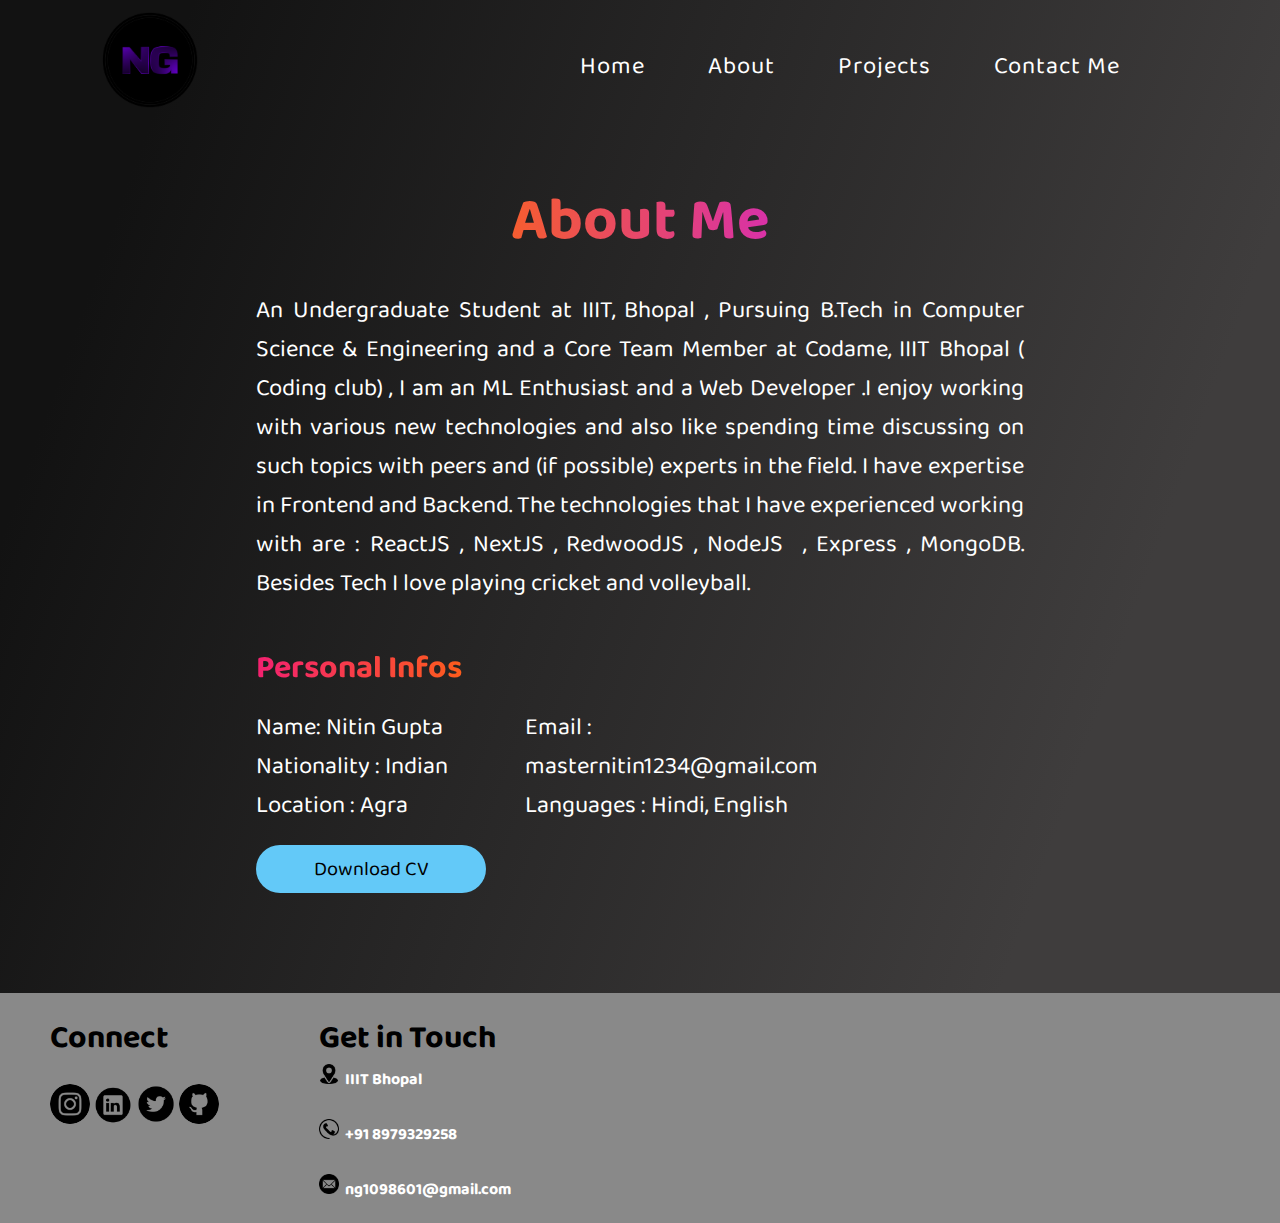
==== commit be7e5fde: "ui changes & resume update" ====
--- a/about.html
+++ b/about.html
@@ -14,7 +14,7 @@
 </head>
 <body>
     <div class="site-main-wrapper">
-      <a href="index.html"><img src="images/logo (1).jpg" alt="" id="m-l"></a>
+      <a href="index.html"><img src="images/Wing_2.png" alt="" id="m-l"></a>
 
         <button class="hamberger">
             <img id="ham"src="images/hamberger.png" alt="">
@@ -40,7 +40,7 @@
         <div class="header">
             <nav id="main_nav">
               <div id="img_logo">
-            <a href="index.html"><img class="logo2" src="images/logo (1).jpg" /></a>
+            <a href="index.html"><img class="logo2" src="images/Wing_2.png" /></a>
                 
               </div>
               <div class="nav_links">
@@ -64,11 +64,12 @@
     <!-- about me start -->
     <h1 class="ab">About Me</h1>
     <div class="def">
-        <p class="para">An Undergraduate Student at IIIT, Bhopal , Pursuing B.Tech in Computer Science & Engineering and a Core Team Member at Codame, IIIT Bhopal ( Coding club) , I am an ML Enthusiast and a Web Developer . I enjoy working with various new technologies and also like spending time discussing on such topics with peers and (if possible) experts in the field. Besides Tech I love playing cricket and volleyball. </p>
+        <p class="para">An Undergraduate Student at IIIT, Bhopal , Pursuing B.Tech in Computer Science & Engineering and a Core Team Member at Codame, IIIT Bhopal ( Coding club) , I am an ML Enthusiast and a Web Developer .I enjoy working with various new technologies and also like spending time discussing on such topics with peers and (if possible) experts in the field. I have expertise in Frontend and Backend. The technologies that I have experienced working with are : ReactJS&nbsp;, NextJS&nbsp;, RedwoodJS&nbsp;, NodeJS&nbsp; , Express&nbsp;, MongoDB.
+        Besides Tech I love playing cricket and volleyball. </p>
     </div>
 
     <div class="personal">
-        <h1>Personal Infos</h1>
+        <h1 class="p-info">Personal Infos</h1>
         <div class="info">
             <div class="leftinfo">
                 <p>Name: Nitin Gupta</p>
@@ -80,53 +81,8 @@
                 <p>Languages : Hindi, English</p>
             </div>
         </div>
-        <a href="resume.pdf" target="blank"><button class="cv"type="submit">Download CV</button></a>
+        <a href="resume.pdf" target="blank"><button class="cv2"type="submit">Download CV</button></a>
     </div>
- <!-- skills start -->
-    <!-- <div class="skills">
-    <h1 id="sk">Skills</h1>
-        <div class="skillsleft">
-            <p>HTML</p>
-            <div class="skillcontainer">
-                <div class="ski html">75%</div>
-            </div>
-    
-            <p>CSS</p>
-            <div class="skillcontainer">
-                <div class="ski css">70%</div>
-            </div>
-            <p>JavaScript</p>
-            <div class="skillcontainer">
-                <div class="ski javaScript">40%</div>
-            </div>
-            <p>C, C++</p>
-            <div class="skillcontainer">
-                <div class="ski c">65%</div>
-            </div>
-        </div>
-        <div class="skillsright">
-            <p>Python</p>
-            <div class="skillcontainer">
-                <div class="ski python">50%</div>
-            </div>
-            <p>Android Development</p>
-            <div class="skillcontainer">
-                <div class="ski android">20%</div>
-            </div>
-            <p>Figma</p>
-            <div class="skillcontainer">
-                <div class="ski figma">50%</div>
-            </div>
-            <p>DSA</p>
-            <div class="skillcontainer">
-                <div class="ski dsa">45%</div>
-            </div>
-        </div>
-    </div> -->
-    <!-- skills end  -->
-    
-
-    
     <!-- about me end -->
 
     <!-- footer -->
--- a/css/contact.css
+++ b/css/contact.css
@@ -1,56 +1,54 @@
-*{
-    padding: 0;
-    margin: 0;
-    box-sizing: border-box;
+* {
+  padding: 0;
+  margin: 0;
+  box-sizing: border-box;
 }
-body{
-    background-color:#303041;
-    font-family: "Baloo Bhai 2";
+body {
+  background-color: #303041;
+  font-family: "Baloo Bhai 2";
 }
-.cont1{
-    color: #fff;
-    justify-content: center;
-    text-align: center;
-    font-size: 52px;
-    padding-top: 40px;
+.cont1 {
+  background: linear-gradient(to right, #f32170, #ff6b08, #cf23cf, #eedd44);
+  -webkit-text-fill-color: transparent;
+  -webkit-background-clip: text;
+  justify-content: center;
+  text-align: center;
+  font-size: 52px;
+  padding-top: 40px;
 }
-.link{
-    justify-content: center;
-    padding: 40px 0px 40px 0px;
-    margin: 40px auto;
-    color: aqua;
-    text-align: center;
-    width: 40%;
-    border-radius: 24px;
-    box-shadow: 6px 6px 10px -1px #fff,
-                -6px -6px 10px -1px #fff
-
+.link {
+  justify-content: center;
+  padding: 40px 0px 40px 0px;
+  margin: 40px auto;
+  color: aqua;
+  text-align: center;
+  width: 40%;
+  border-radius: 24px;
+  box-shadow: 6px 6px 10px -1px #fff, -6px -6px 10px -1px #fff;
 }
-.link a button{
-    margin-top: 20px;
+.link a button {
+  margin-top: 20px;
+  height: 3rem;
+  width: 70%;
+  border: none;
+  border-radius: 24px;
+  background-color: #63c9f8;
+  color: #000;
+  font-size: 18px;
+}
+button:hover {
+  transition: 1s;
+  transform: scale(1.1);
+}
+head {
+  background: var(--dark);
+}
+@media (max-width: 440px) {
+  .link {
+    width: 82%;
+  }
+  button {
+    width: 15rem;
     height: 3rem;
-    width: 70%;
-    border: none;
-    border-radius: 24px;
-    background-color:#63c9f8;
-    color: #000;
-    font-size: 18px;
+  }
 }
-button:hover{
-    transition: 1s;
-    transform: scale(1.2);
-}
-head{
-    background: var(--dark);
-}
-@media (max-width:440px){
-    .link{
-        width: 82%;
-    }
-    button{
-        width:15rem;
-        height: 3rem;
-
-
-    }
-}--- a/css/style1.css
+++ b/css/style1.css
@@ -1,192 +1,109 @@
-@import 'utilities.css';
-:root{
-    --primary:#63c9f8;
-    --dark:#000;
-    --pure:#FFFFFF;
-    --ternary:#898989;
-    --light:#F2F2F2;
-    --secondary:#070606;
-
+@import "utilities.css";
+:root {
+  --primary: #63c9f8;
+  --dark: #000;
+  --pure: #ffffff;
+  --ternary: #898989;
+  --light: #f2f2f2;
+  --secondary: #070606;
 }
-*{
-    scroll-behavior: smooth;
-    padding: 0;
-    margin: 0;
-    box-sizing:border-box ;
+* {
+  scroll-behavior: smooth;
+  padding: 0;
+  margin: 0;
+  box-sizing: border-box;
 }
-body{
-    font-family: "Baloo Bhai 2";
-    background-color:#000;
+body {
+  font-family: "Baloo Bhai 2";
+  background-color: #000;
 }
-html{
-    scroll-behavior: smooth;
+html {
+  scroll-behavior: smooth;
 }
-/* header{
-    background: var(--dark);
-    clip-path: polygon(0 0, 100% 0, 100% 100%,68% 82%,0 100%);
-} */
-/* header nav .left  a{
-    color: var(--primary);
-    text-decoration: none;
-    padding: 10px;
-    text-transform: uppercase;
-    transition: all 0.3s ease;
-    font-size: 20px;
-
-} */
-/* header nav .right{
-    color: coral;
-    text-decoration: none;
-    text-transform: uppercase;
-    font-size: 20px;
-} */
-/* .task{
-    padding-left: 37rem ;
-    margin: 35px auto;
-    width: 100%;
-} */
-footer{
-    margin-top: 100px;
-    background: #898989;
-    width: 100%;
-    height: 230px;
-    
+footer {
+  margin-top: 100px;
+  background: #898989;
+  width: 100%;
+  height: 230px;
 }
-.last{
-    display: flex;
+.last {
+  display: flex;
 }
-footer .last .connect img{
-    height: 40px;
-    width: 40px;
-    border-radius: 50%;
-    margin-top: 20px;
+footer .last .connect img {
+  height: 40px;
+  width: 40px;
+  border-radius: 50%;
+  margin-top: 20px;
 }
-footer .last .connect img:hover{
-    background: #3DCFD3;
-    transform: scale(1.1);
+footer .last .connect img:hover {
+  background: #3dcfd3;
+  transform: scale(1.1);
 }
-footer .last .college img{
-    height: 20px;
-    width: 20px;
-
+footer .last .college img {
+  height: 20px;
+  width: 20px;
 }
-.connect{
-    margin-left: 50px;
-    margin-top: 20px;
-    
+.connect {
+  margin-left: 50px;
+  margin-top: 20px;
 }
-.college{
-    margin-left: 100px;
-    margin-top: 20px;
+.college {
+  margin-left: 100px;
+  margin-top: 20px;
 }
 
-
-form{
-    background: var(--dark);
-    padding-top: 150px;
-    padding-bottom: 200px;
+form {
+  background: var(--dark);
+  padding-top: 150px;
+  padding-bottom: 200px;
 }
-.form-group input{
-    font-size: 18px;
-    text-align: center;
-    display: block;
-    width: 700px;
-    padding: 4px;
-    border: 2px solid black;
-    border-radius: 25px;
-    margin: 11px auto;
-
+.form-group input {
+  font-size: 18px;
+  text-align: center;
+  display: block;
+  width: 700px;
+  padding: 4px;
+  border: 2px solid black;
+  border-radius: 25px;
+  margin: 11px auto;
 }
-form h1,h3{
-    padding-top: 40px;
-    padding-bottom: 20px;
-    text-align: center;
-    color: var(--primary);
+form h1,
+h3 {
+  padding-top: 40px;
+  padding-bottom: 20px;
+  text-align: center;
+  color: var(--primary);
 }
-.btn-1{
-    font-size: 20px;
-    padding: 5px;
-    margin-left: 300px;
-    width: 50%;
-    cursor: pointer;
+.btn-1 {
+  font-size: 20px;
+  padding: 5px;
+  margin-left: 300px;
+  width: 50%;
+  cursor: pointer;
 }
-.btn-1:hover{
-    background: var(--primary);
+.btn-1:hover {
+  background: var(--primary);
 }
 
-
- @media (max-width:1120px){
-     .task{
-         padding-left: 21rem;
-     }
-     .logo{
-         margin-left:  90px;
-     }
-     header{
-        background: var(--dark);
-        clip-path: polygon(0 0, 100% 0, 100% 100%,50% 95%,0 100%);
-    }
-    .ng{
-        margin-left: 55px;
-    }
-    .pright{
-        margin-right: 55px;
-    }
- }
- @media (max-width:1024px){
-     .photo{
-         display: block;
-         margin-top: 0px;
-         padding: 7rem 0;
-     }
-     .pright{
-         text-align: center;
-         justify-content: center;
-         margin-top: 0px;
-         width: 100%;
-     }
-     .ng{
-         margin-left: 0px;
-     }
-     .text h1 {
-        font-size: 46px;
-        line-height: 69px;
-     }
-
-    .header nav a, #para {
-        font-size: 1.3rem;
-    }
-    .user {
-        border-radius: 50%;
-        width: 37%;
-        position: absolute;
-        right: 9%;
-        bottom: 431px;
-    }
+@media (max-width: 980px) {
+  .task {
+    padding-left: 0rem;
+  }
+  .logo {
+    margin-left: 56px;
+  }
 }
-@media (max-width:980px){
-    .task{
-        padding-left: 0rem;
-    }
-    .logo{
-        margin-left: 56px;
-    }
-     
+@media (max-width: 440px) {
+  .last {
+    display: block;
+  }
+  .connect {
+    padding-top: 20px;
+  }
+  .college {
+    margin-left: 50px;
+  }
+  footer {
+    height: 400px;
+  }
 }
- @media (max-width:620px){
-     
- }
- @media (max-width:440px){
-     .last{
-         display: block;
-     }
-     .connect{
-         padding-top: 20px;
-     }
-    .college{
-        margin-left: 50px;
-    }
-    footer{
-        height: 400px;
-    }
- }
--- a/css/style2.css
+++ b/css/style2.css
@@ -1,252 +1,295 @@
-*{
-    margin: 0px;
-    padding: 0px;
-    box-sizing: border-box;
-}
-body{
-    background-color: #000;
-    font-family: "Baloo Bhai 2";
-}
-.header{
-    width: 100%;
-    color: #fff;
-    position: relative;
-}
-.header nav a,#para{
-    font-size: 1.5rem;
-}
-
-nav{
-    display: flex;
-    width: 100%;
-    align-items: center;
-    flex-wrap: wrap;
-    padding: 0px 7% 0px 7%;
-}
-.logo2{
-    width: 120px;
-    height: 120px;
-    cursor: pointer;
-    /* filter: invert(1); */
-}
-#img_logo{
-    width: 25%;
-}
-.nav_links{
-    width: 75%;
-}
-
-nav ul{
-    flex: 1;
-    text-align: right;
-    padding-right: 40px;
-}
-nav ul li{
-    display: inline-block;
-    list-style: none;
-    margin: 10px 30px;
-}
-nav ul li a{
-    color: #fff;
-    font-size: 17px;
-    letter-spacing: 1px;
-    text-decoration: none;
-}
-nav ul li a:hover{
-    color: #63c9f8;
-    transition: 1ms;
-    text-decoration: underline;
-}
-.text{
-    margin-top: 15%;
-    font-size: 17px;
-    width: 48%;
-    letter-spacing: 1px;
-    line-height: 45px;
-}
-.text h1{
-    font-size: 75px;
-    line-height: 96px;
-}
-.text .cv1{
-    border-radius: 33px;
-    border: none;
-    background-color: aqua;
-    font-family: "Baloo Bhai 2";
-    color: #000;
-    font-size: 1.5rem;
-    padding: 10px 30px;
-    text-decoration: none;
-}
-.text .cv1:hover{
-    transform: scale(1.1);
-    transition: 1s;
-}
-.nik_img{
-    width: 48%;
-}
-.user{
+* {
+  margin: 0px;
+  padding: 0px;
+  box-sizing: border-box;
+}
+body {
+  background: linear-gradient(
+    109.6deg,
+    rgba(0, 0, 0, 0.93) 11.2%,
+    rgb(63, 61, 61) 78.9%
+  );
+  font-family: "Baloo Bhai 2";
+}
+.header {
+  width: 100%;
+  color: #fff;
+  position: relative;
+}
+.header nav a,
+#para {
+  font-size: 1.5rem;
+}
+
+nav {
+  display: flex;
+  width: 100%;
+  align-items: center;
+  flex-wrap: wrap;
+  padding: 0px 7% 0px 7%;
+}
+.logo2 {
+  width: 120px;
+  height: 120px;
+  cursor: pointer;
+  /* filter: invert(1); */
+}
+#img_logo {
+  width: 25%;
+}
+.nav_links {
+  width: 75%;
+}
+
+nav ul {
+  flex: 1;
+  text-align: right;
+  padding-right: 40px;
+}
+nav ul li {
+  display: inline-block;
+  list-style: none;
+  margin: 10px 30px;
+}
+nav ul li a {
+  color: #fff;
+  font-size: 17px;
+  letter-spacing: 1px;
+  text-decoration: none;
+}
+nav ul li a:hover {
+  color: #63c9f8;
+  transition: 1ms;
+  text-decoration: underline;
+}
+.text {
+  margin-top: 15%;
+  font-size: 17px;
+  width: 48%;
+  letter-spacing: 1px;
+  line-height: 45px;
+}
+.text h1 {
+  font-size: 75px;
+  line-height: 96px;
+}
+.text .cv1 {
+  border-radius: 33px;
+  border: none;
+  background-image: linear-gradient(
+    to right,
+    #2bc0e4 0%,
+    #eaecc6 51%,
+    #2bc0e4 100%
+  );
+  font-family: "Baloo Bhai 2";
+  color: #000;
+  font-size: 1.5rem;
+  padding: 10px 30px;
+  text-decoration: none;
+}
+
+.text .cv1:hover {
+  transform: scale(1.05);
+  transition: 1s;
+}
+.nik_img {
+  width: 48%;
+}
+.user {
+  border-radius: 50%;
+  width: 25%;
+  position: absolute;
+  right: 14%;
+  bottom: 356px;
+}
+#body {
+  display: flex;
+  margin: 0px auto;
+  padding: 0px auto;
+  width: 80%;
+}
+.site-main-wrapper {
+  position: relative;
+}
+.hamberger {
+  position: absolute;
+  top: 40px;
+  right: 40px;
+  z-index: 11;
+  background: none;
+  border: none;
+  outline: none;
+  cursor: pointer;
+}
+#ham {
+  width: 40px;
+  height: 40px;
+  filter: invert(1);
+}
+.times img {
+  width: 40px;
+  height: 40px;
+  /* filter: invert(1); */
+}
+.times {
+  position: fixed;
+  top: 30px;
+  right: 30px;
+  background: none;
+  border: none;
+  outline: none;
+  cursor: pointer;
+  filter: invert(1);
+}
+.mobile-nav {
+  font-size: 2rem;
+  position: fixed;
+  top: 0;
+  left: 0;
+  z-index: 1001;
+  background-color: #000;
+  width: 100%;
+  height: 100%;
+  padding: 2rem;
+  padding-top: 5rem;
+  transform: translateX(-100%);
+  transition: all 0.5s ease-in-out;
+}
+.open {
+  transform: translateX(0);
+}
+.mobile-nav ul {
+  list-style: none;
+}
+.mobile-nav ul li a {
+  color: white;
+  text-decoration: none;
+}
+.mobile-nav ul li a:hover {
+  color: aqua;
+  transform: scale(1.1);
+}
+
+#m-l {
+  box-shadow: rgba(0, 0, 0, 0.15) 1.95px 1.95px 2.6px;
+}
+@media (max-width: 1024px) {
+  .m-l {
+    width: 10%;
+    height: 10%;
+  }
+  #m-l {
+    margin-top: 3%;
+    margin-left: 5%;
+    width: 10%;
+    height: 10%;
+  }
+  .header #main_nav {
+    display: none;
+  }
+  #body {
+    display: block;
+  }
+
+  .photo {
+    display: block;
+    margin-top: 0px;
+    padding: 7rem 0;
+  }
+  .pright {
+    text-align: center;
+    justify-content: center;
+    margin-top: 0px;
+    width: 100%;
+  }
+  .ng {
+    margin-left: 0px;
+  }
+  .text h1 {
+    font-size: 46px;
+    line-height: 69px;
+  }
+
+  .header nav a,
+  #para {
+    font-size: 1.3rem;
+  }
+  .user {
     border-radius: 50%;
-    width : 25%;
+    width: 37%;
     position: absolute;
-    right: 14%;
-    bottom: 356px;
-}
-#body{
-    display: flex;
-    margin: 0px auto;
+    right: 9%;
+    bottom: 431px;
+  }
+}
+@media (min-width: 1024px) {
+  #m-l {
+    display: none;
+  }
+  #ham {
+    display: none;
+  }
+}
+
+@media (max-width: 440px) {
+  #body {
+    /* display: block; */
+    flex-direction: row-reverse;
+    justify-content: center;
+  }
+  #m-l {
+    width: 60px;
+    height: 60px;
+    margin: 29px 0px -25px 38px;
+  }
+
+  .user {
+    border-radius: 50%;
+    width: 100%;
+    position: inherit;
+    justify-content: center;
     padding: 0px auto;
-    width: 80%;
-}
-.site-main-wrapper{
-    position: relative;
-}
-.hamberger{
-    position: absolute;
-    top:40px;
-    right: 40px;
-    z-index: 11;
-    background: none;
-    border: none;
-    outline: none;
-    cursor: pointer;
-
-}
-#ham{
-    width: 40px;
-    height: 40px;
-    filter: invert(1);
-}
-.times img{
-    width: 40px;
-    height: 40px;
-    /* filter: invert(1); */
-}
-.times{
-    position: fixed;
-    top: 30px;
-    right: 30px;
-    background: none;
-    border: none;
-    outline: none;
-    cursor: pointer;
-    filter: invert(1);
-}
-.mobile-nav{
-    font-size: 2rem;
-    position: fixed;
-    top:0;
-    left: 0;
-    z-index: 1001;
-    background-color: #000;
-    width: 100%;
-    height: 100%;
-    padding: 2rem;
-    padding-top: 5rem;
-    transform: translateX(-100%);
-    transition: all 0.5s ease-in-out;
-}
-.open{
-    transform: translateX(0);
-}
-.mobile-nav ul{
-    list-style: none;
-}
-.mobile-nav ul li a{
-    color: white;
-    text-decoration: none;
-}
-.mobile-nav ul li a:hover{
-    color: aqua;
-    transform: scale(1.1);
-}
-@media (max-width:1024px){
-    .m-l{
-        width: 10%;
-        height: 10%;
-    }
-    #m-l{
-        margin-top: 3%;
-        margin-left: 5%;
-        width: 10%;
-        height:10%;
-    }
-    .header #main_nav{
-        display: none;
-    }
-    #body{
-        display: block;
-    }
-}
-@media (min-width:1024px){
-    #m-l{
-        display: none;
-    }
-    #ham{
-        display: none;
-    }
-
-}
-
-
-@media (max-width:440px){
-    #body{
-        /* display: block; */
-        flex-direction: row-reverse;
-        justify-content: center;
-    }
-    #m-l{
-        width: 60px;
-        height: 60px;
-        margin: 29px 0px -25px 38px;
-    }
-
-    .user{
-        border-radius: 50%;
-        width : 100%;
-        position: inherit;
-        justify-content: center;
-        padding: 0px auto;
-    }
-    .text{
-        width: 100%;
-        margin-top: 12%;
-        line-height: 35px
-    }
-    .text h1{
-        font-size: 36px;
-        line-height: 50px;
-    }
-    nav ul{
-        padding-right: -1px;
-        text-align: center;
-    }
-    /* nav{
+  }
+  .text {
+    width: 100%;
+    margin-top: 12%;
+    line-height: 35px;
+  }
+  .text h1 {
+    font-size: 36px;
+    line-height: 50px;
+  }
+  nav ul {
+    padding-right: -1px;
+    text-align: center;
+  }
+  /* nav{
         padding: 0px 0px 0px 0px;
     } */
-    .last{
-        display: block;
-    }
-    .nik_img{
-        width: 100%;
-    }
-    .connect{
-        padding-top: 20px;
-    }
-   .college{
-       margin-left: 50px;
-   }
-   .header nav a{
-       font-size:18px;
-   }
-   footer{
-       height: 400px;
-   }
-   .nik_img{
-       margin-top: 20px;
-   }
-   .text .cv1{
-       padding: 3px 20px;
-       margin: -7px 0px -1px 70px;
-   }
-}+  .last {
+    display: block;
+  }
+  .nik_img {
+    width: 100%;
+  }
+  .connect {
+    padding-top: 20px;
+  }
+  .college {
+    margin-left: 50px;
+  }
+  .header nav a {
+    font-size: 18px;
+  }
+  footer {
+    height: 400px;
+  }
+  .nik_img {
+    margin-top: 20px;
+  }
+  .text .cv1 {
+    padding: 3px 20px;
+    margin: -7px 0px -1px 70px;
+  }
+}
--- a/css/about.css
+++ b/css/about.css
@@ -1,173 +1,136 @@
-body{
-    font-family: "Baloo Bhai 2";
-    margin: 0px;
-    padding: 0px;
-    box-sizing: border-box;
+body {
+  font-family: "Baloo Bhai 2";
+  margin: 0px;
+  padding: 0px;
+  box-sizing: border-box;
 }
-.ab{
-    justify-content: center;
-    font-size: 60px;
-    text-align: center;
-    margin-top: 40px;
-    color: #fff;
-    font-weight: bolder;
+.ab {
+  justify-content: center;
+  font-size: 60px;
+  text-align: center;
+  margin-top: 40px;
+  background: linear-gradient(to right, #f32170, #ff6b08, #cf23cf, #eedd44);
+  -webkit-text-fill-color: transparent;
+  -webkit-background-clip: text;
+  font-weight: bolder;
 }
-.para{
-    margin-top: 20px;
-    justify-content: center;
-    text-align: center;
-    font-size: 1.5rem;
-    color:#63c9f8;
+.para {
+  margin-top: 20px;
+  justify-content: center;
+  text-align: justify;
+  font-size: 1.5rem;
+  color: white;
 }
-.def{
-    justify-content: center;
-    text-align: center;
-    width: 60%;
-    margin: 0px auto;
+.def {
+  justify-content: center;
+  text-align: center;
+  width: 60%;
+  margin: 0px auto;
 }
-.personal{
-    width: 60%;
-    margin: 0px auto;
-    margin-top: 40px;
+.personal {
+  width: 60%;
+  margin: 0px auto;
+  margin-top: 40px;
 }
-.info{
-    display: flex;
-    margin-top: 14px;
+.info {
+  display: flex;
+  margin-top: 14px;
 }
-.leftinfo, .rightinfo{
-    text-align: left;
-    width: 35%;
+.leftinfo,
+.rightinfo {
+  text-align: left;
+  width: 35%;
 }
-p{
-    color: #63c9f8;
-    font-size: 1.5rem;
-    text-align: left;
+p {
+  color: white;
+  font-size: 1.5rem;
+  text-align: left;
 }
-.cv{
-    width: 30%;
-    padding: 1% 4%;
-    background-color: #63c9f8;
-    color: black;
-    font-family:"Baloo Bhai 2" ;
-    font-size: 20px;
-    border: none;
-    border-radius: 28px;
-    margin-top: 20px;
+.cv2 {
+  width: 30%;
+  padding: 1% 4%;
+  background-color: #63c9f8;
+  color: black;
+  font-family: "Baloo Bhai 2";
+  font-size: 20px;
+  border: none;
+  border-radius: 28px;
+  margin-top: 20px;
+}
 
+.cv2:hover {
+  background-position: right center; /* change the direction of the change here */
+  color: #fff;
 }
-h1{
-    color: #fff;
+
+h1 {
+  color: #fff;
 }
-#sk{
-    margin-top: 20px;
-    color: #fff;
-    text-align: left;
-}
-.skills{
-    display: flex;
-    width: 60%;
-    margin: 10px auto;
-}
-.skillsleft{
-    margin-top: 85px;
-    width: 60%;
-}
-.skillsright{
-    margin-top: 85px;
-    width: 60%;
-
-}
-.skillcontainer {
-    background-color: rgb(192, 192, 192);
-    width: 80%;
-    margin-top: 10px;
-    margin-bottom: 10px;
-    border-radius: 15px;
-    box-shadow: 6px 6px 10px -1px skyblue,
-                -6px -6px 10px -1px skyblue
+#sk {
+  margin-top: 20px;
+  color: #fff;
+  text-align: left;
 }
 
 .ski {
-    background-color: rgb(116, 194, 92);
-    color: white;
-    text-align: center;
-    font-size: 20px;
-    border-radius: 15px;
-    box-shadow: 6px 6px 10px -1px #000,
-                -6px -6px 10px -1px #000
+  background-color: rgb(116, 194, 92);
+  color: white;
+  text-align: center;
+  font-size: 20px;
+  border-radius: 15px;
+  box-shadow: 6px 6px 10px -1px #000, -6px -6px 10px -1px #000;
 }
-#connect{
-    color: #000;
+#connect {
+  color: #000;
+}
+.p-info {
+  background: linear-gradient(to right, #f32170, #ff6b08, #cf23cf, #eedd44);
+  -webkit-text-fill-color: transparent;
+  -webkit-background-clip: text;
 }
 
-/* .html {
-    width: 75%;
+@media (max-width: 1024px) {
+  .def {
+    width: 80%;
+  }
+  .personal {
+    width: 80%;
+  }
 }
-
-.css {
-    width: 70%;
+@media (max-width: 440px) {
+  .skills {
+    display: block;
+    width: 100%;
+    margin-left: 20px;
+  }
+  .cv {
+    width: 50%;
+  }
+  .personal {
+    width: 90%;
+  }
+  .info {
+    display: block;
+  }
+  .leftinfo,
+  .rightinfo {
+    text-align: left;
+    width: 90%;
+  }
+  .skillsleft,
+  .skillsright {
+    margin-top: 5px;
+    margin-left: 5%;
+    width: 90%;
+  }
+  .para,
+  p {
+    font-size: 18px;
+  }
+  .para {
+    text-align: left;
+  }
+  .def {
+    width: 90%;
+  }
 }
-.javaScript{
-    width: 40%;
-}
-.c{
-    width: 65%;
-}
-.python{
-    width: 50%;
-}
-.android{
-    width: 20%;
-}
-.figma{
-    width: 50%;
-}
-.dsa{
-    width: 45%;
-} */
-
-@media (max-width:1024px){
-    .def{
-        width: 80%;
-    }
-    .personal{
-        width: 80%;
-    }
-}
-@media (max-width:440px){
-    .skills{
-        display: block;
-        width: 100%;
-        margin-left: 20px;
-    }
-    .cv{
-        width: 50%;
-    }
-    .personal{
-        width: 90%;
-    }
-    .info{
-        display: block;
-    }
-    .leftinfo, .rightinfo{
-        text-align: left;
-        width: 90%;
-    }
-    .skillsleft,.skillsright {
-        margin-top: 5px;
-        margin-left: 5%;
-        width: 90%;
-    }
-    .para, p{
-        font-size: 18px;
-    }
-    .para{
-        text-align: left;
-    }
-    .def{
-        width: 90%;
-    }
-}
-
-
-
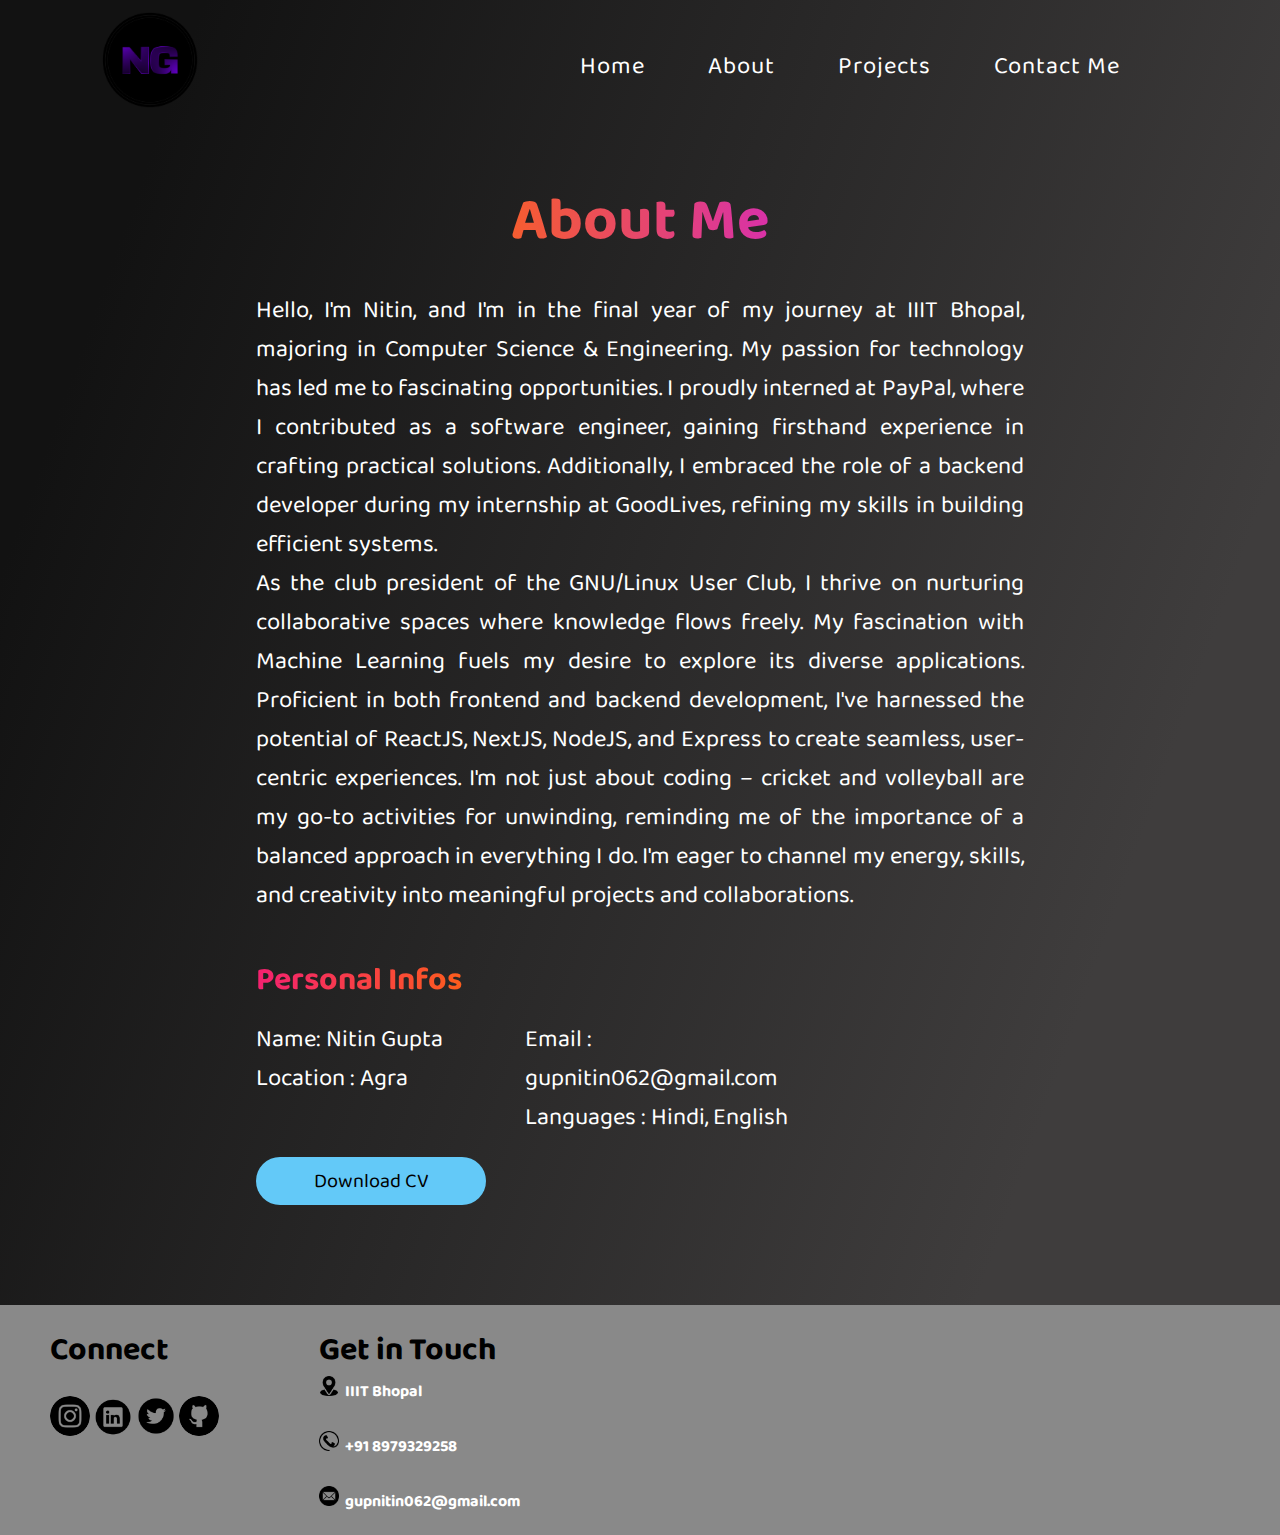
==== commit c2c474ba: "updated resume, updated intro" ====
--- a/about.html
+++ b/about.html
@@ -64,8 +64,9 @@
     <!-- about me start -->
     <h1 class="ab">About Me</h1>
     <div class="def">
-        <p class="para">An Undergraduate Student at IIIT, Bhopal , Pursuing B.Tech in Computer Science & Engineering and a Core Team Member at Codame, IIIT Bhopal ( Coding club) , I am an ML Enthusiast and a Web Developer .I enjoy working with various new technologies and also like spending time discussing on such topics with peers and (if possible) experts in the field. I have expertise in Frontend and Backend. The technologies that I have experienced working with are : ReactJS&nbsp;, NextJS&nbsp;, RedwoodJS&nbsp;, NodeJS&nbsp; , Express&nbsp;, MongoDB.
-        Besides Tech I love playing cricket and volleyball. </p>
+        <p class="para">Hello, I'm Nitin, and I'm in the final year of my journey at IIIT Bhopal, majoring in Computer Science & Engineering. My passion for technology has led me to fascinating opportunities. I proudly interned at PayPal, where I contributed as a software engineer, gaining firsthand experience in crafting practical solutions. Additionally, I embraced the role of a backend developer during my internship at GoodLives, refining my skills in building efficient systems.
+          <br>
+          As the club president of the GNU/Linux User Club, I thrive on nurturing collaborative spaces where knowledge flows freely. My fascination with Machine Learning fuels my desire to explore its diverse applications. Proficient in both frontend and backend development, I've harnessed the potential of ReactJS, NextJS, NodeJS, and Express to create seamless, user-centric experiences. I'm not just about coding – cricket and volleyball are my go-to activities for unwinding, reminding me of the importance of a balanced approach in everything I do. I'm eager to channel my energy, skills, and creativity into meaningful projects and collaborations.</p>
     </div>
 
     <div class="personal">
@@ -73,15 +74,14 @@
         <div class="info">
             <div class="leftinfo">
                 <p>Name: Nitin Gupta</p>
-                <p>Nationality : Indian</p>
                 <p>Location : Agra</p>
             </div>
             <div class="rightinfo">
-                <p>Email : masternitin1234@gmail.com</p>
+                <p>Email : gupnitin062@gmail.com</p>
                 <p>Languages : Hindi, English</p>
             </div>
         </div>
-        <a href="resume.pdf" target="blank"><button class="cv2"type="submit">Download CV</button></a>
+        <a href="https://rebrand.ly/nitinguptaresume" target="blank"><button class="cv2"type="submit">Download CV</button></a>
     </div>
     <!-- about me end -->
 
@@ -100,7 +100,7 @@
                 <h1 id="connect">Get in Touch</h1>
                 <h4><img src="images/location.png" alt="">&nbsp IIIT Bhopal</h4><br>
                 <h4><img src="images/phone.png" alt="">&nbsp +91 8979329258</h4><br>
-                <h4><img src="images/gmail.png" alt="">&nbsp ng1098601@gmail.com</h4>
+                <h4><img src="images/gmail.png" alt="">&nbsp gupnitin062@gmail.com</h4>
             </div>
         </div>
     </footer>
